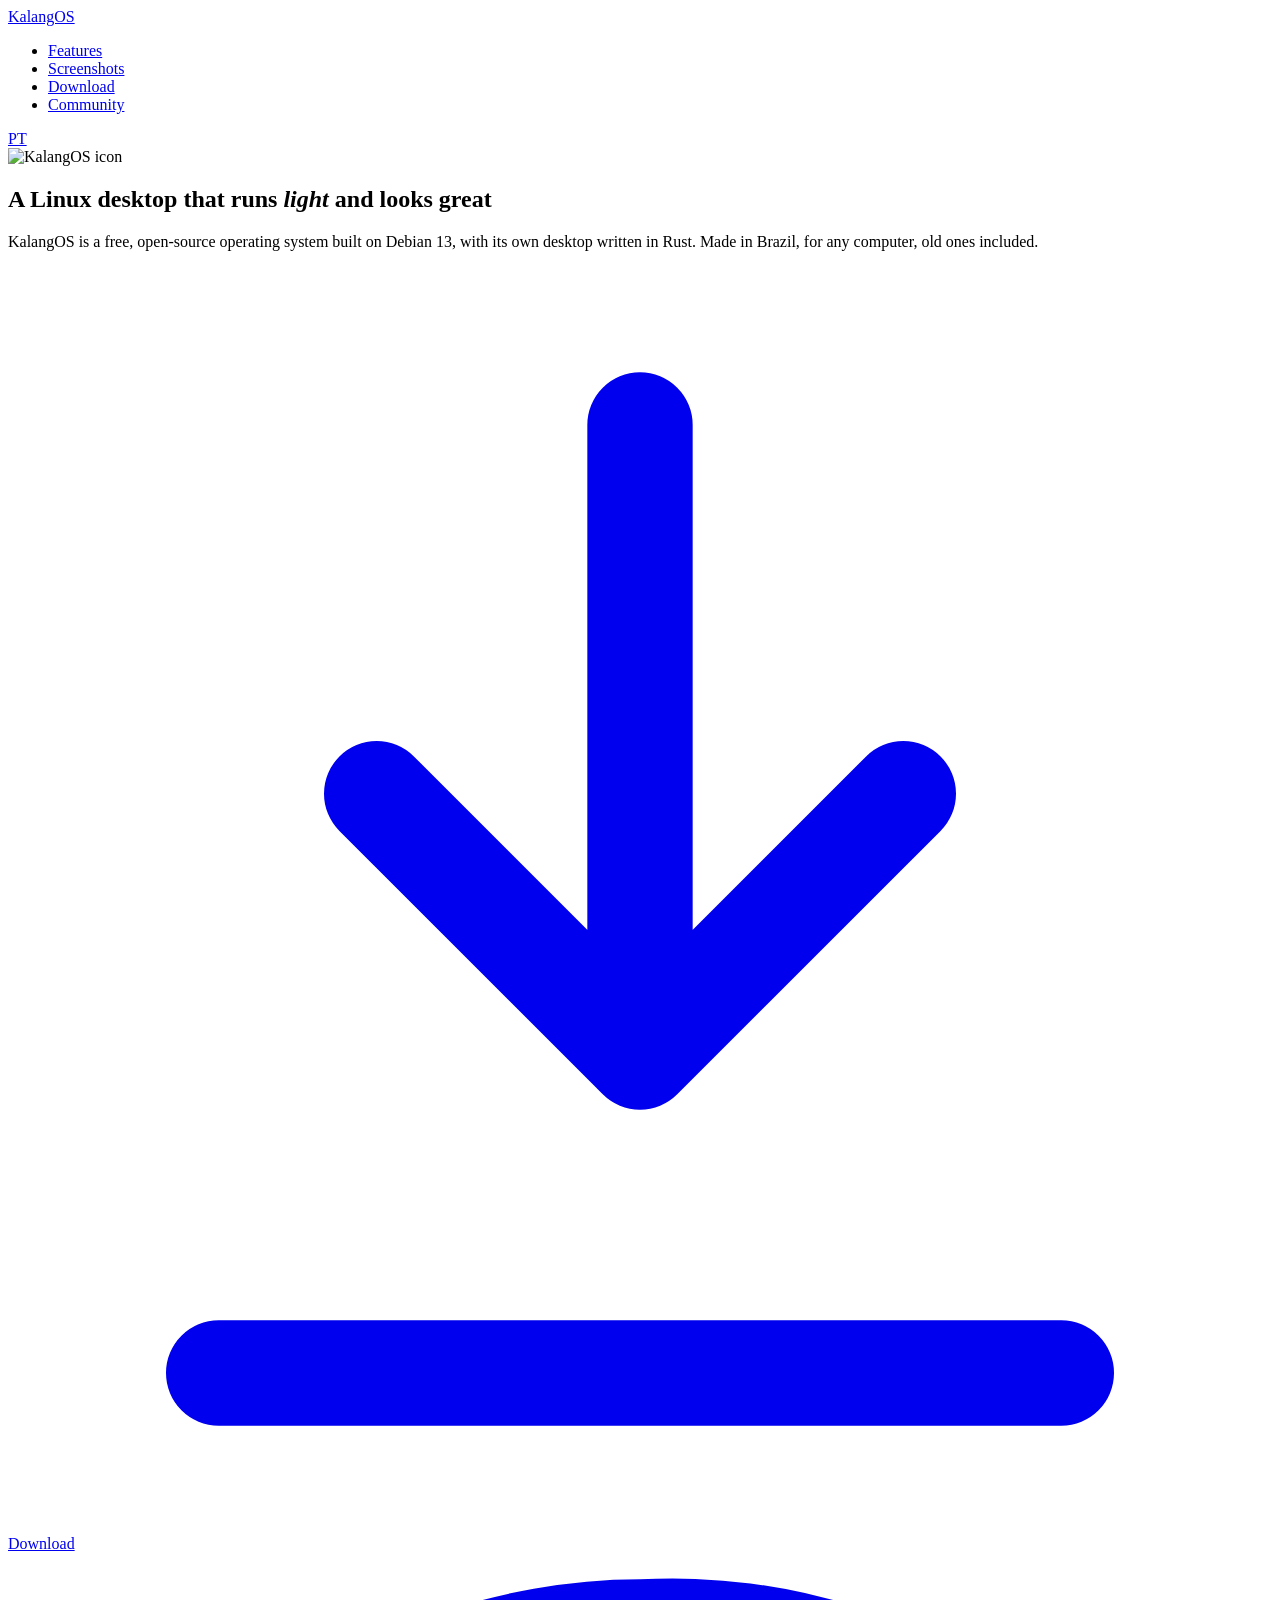
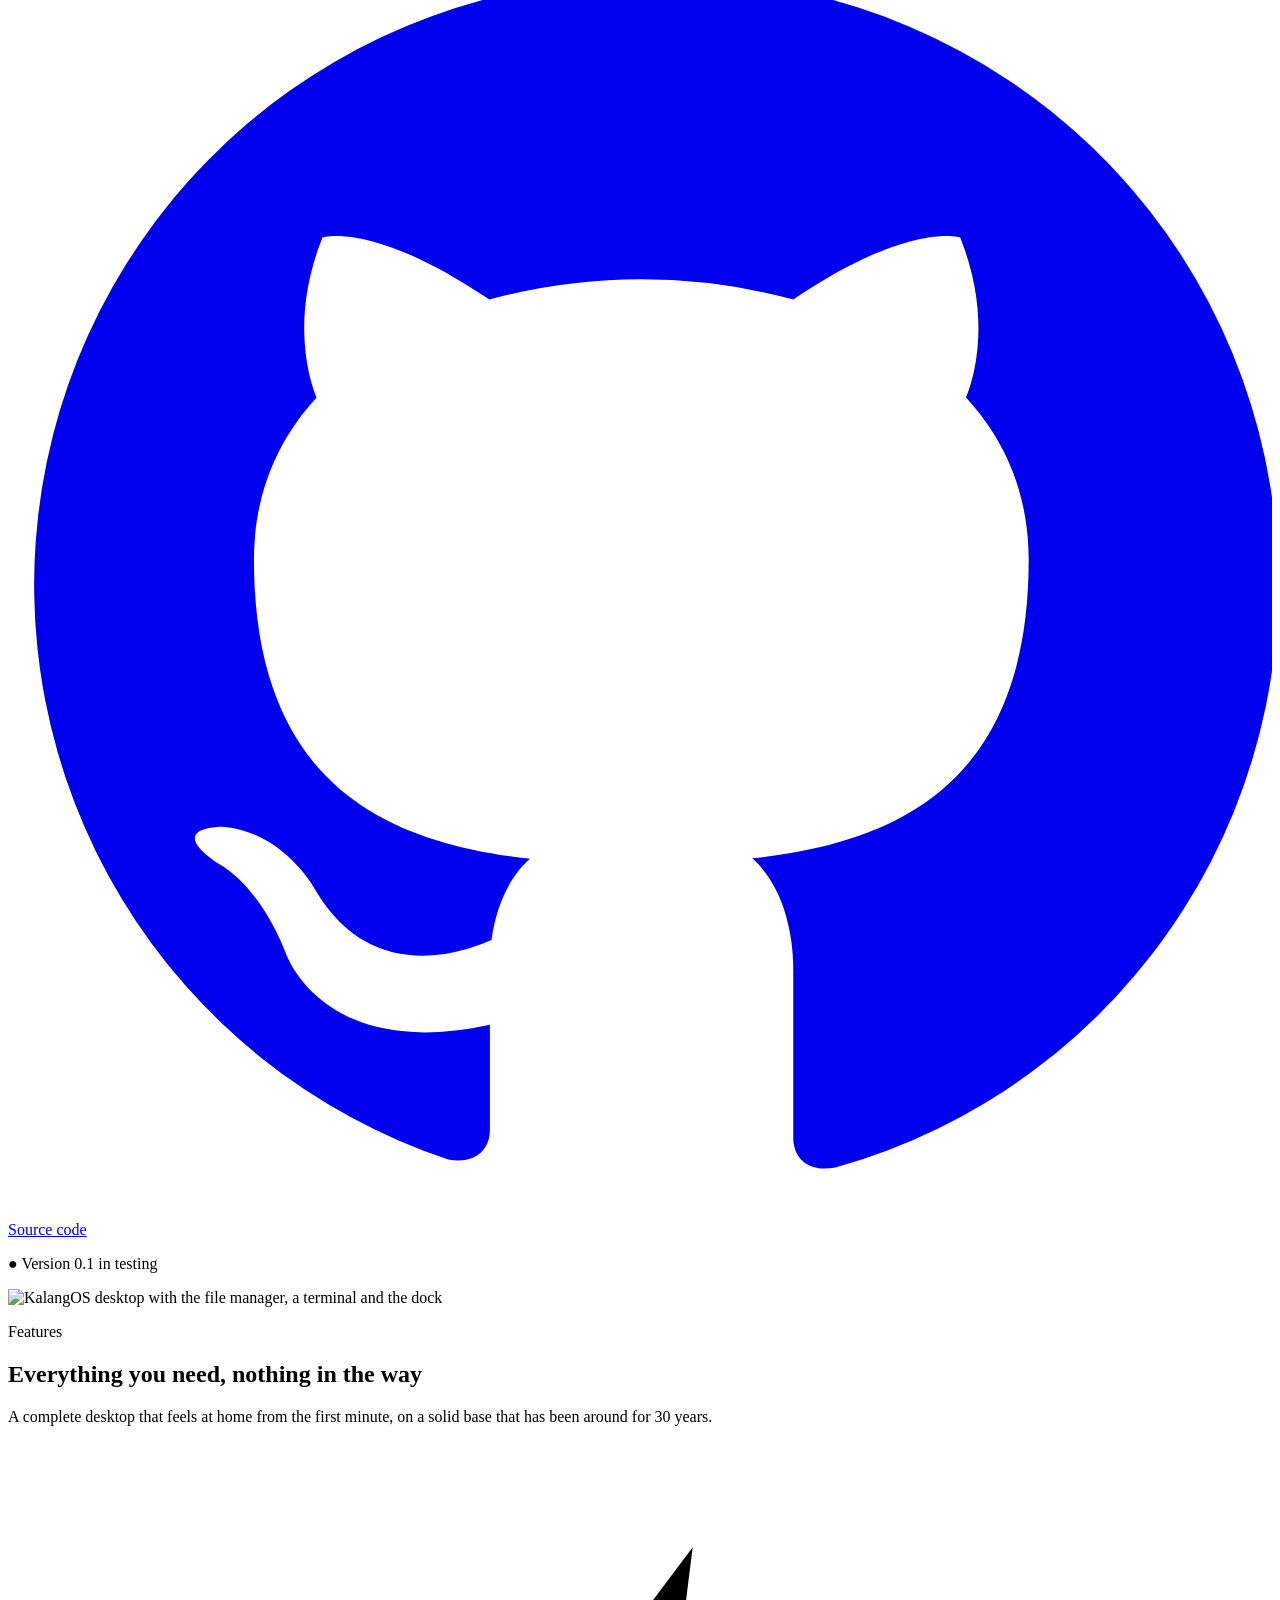
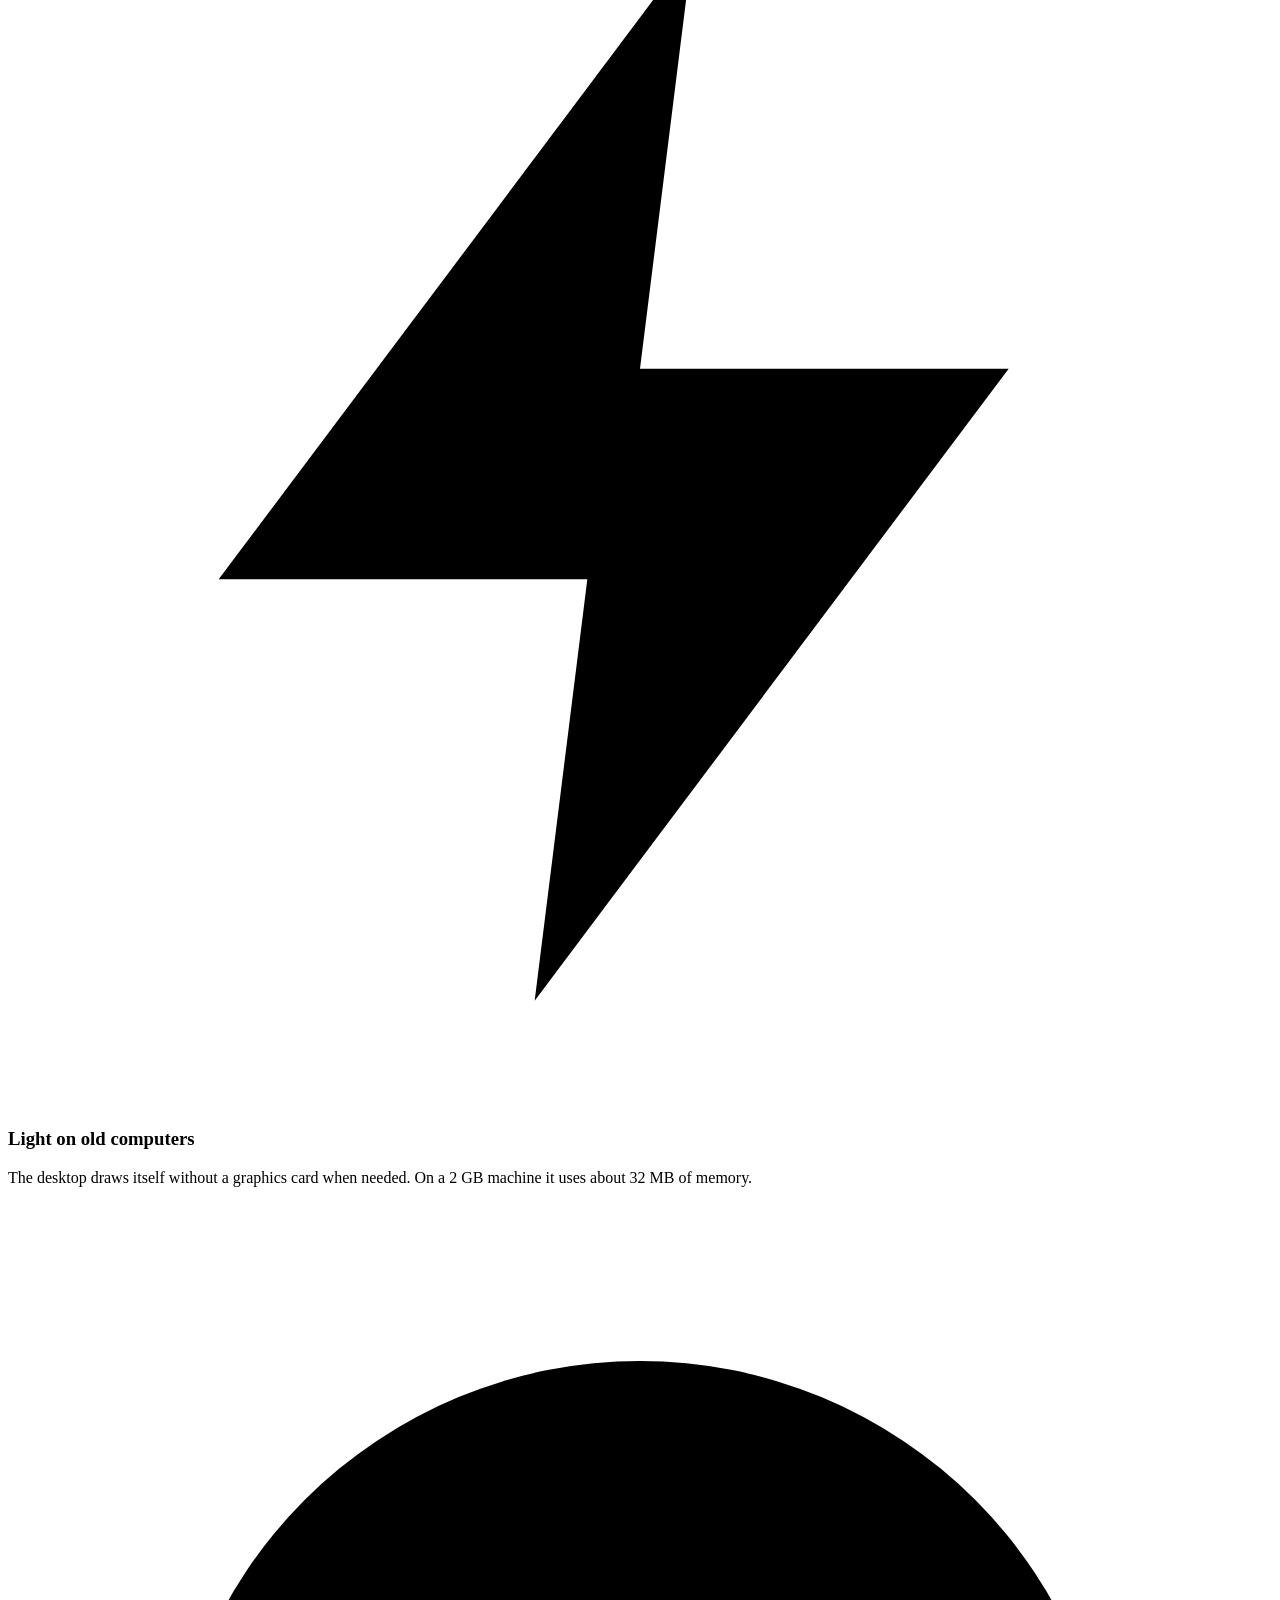
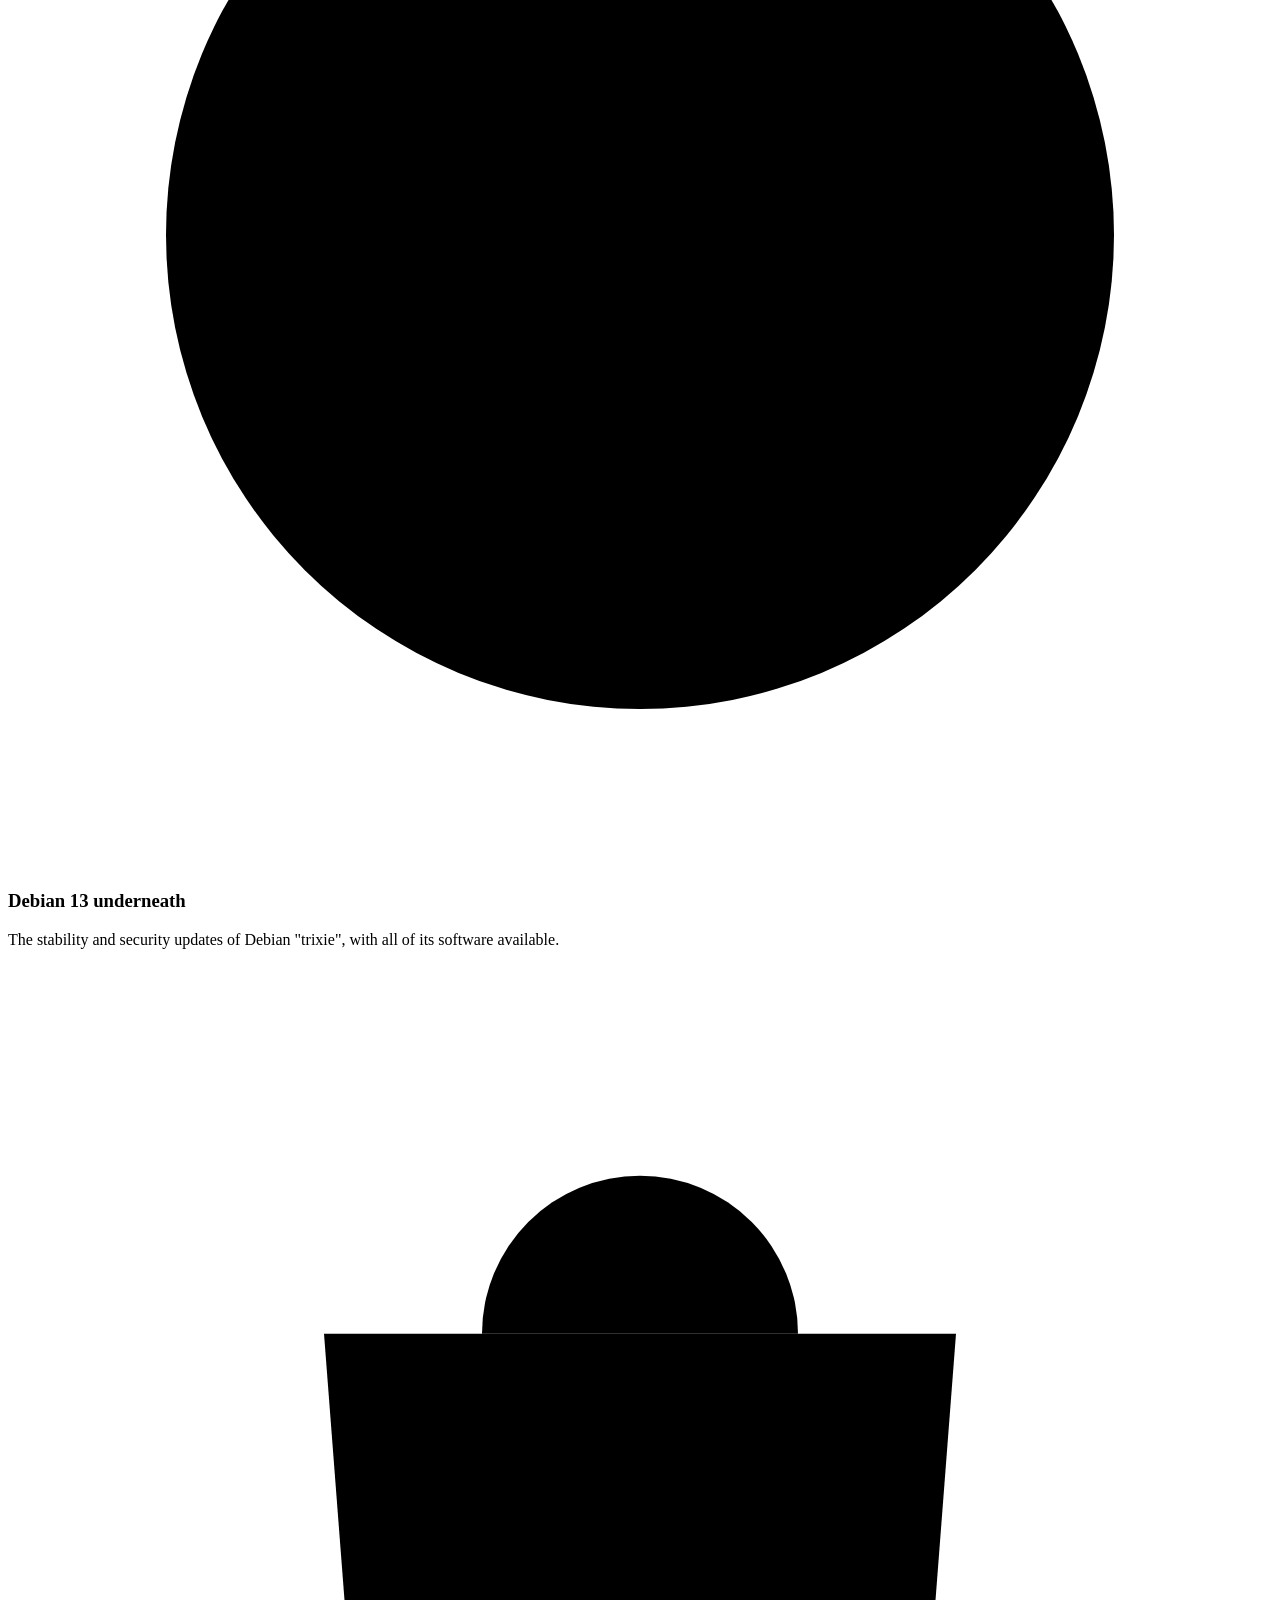
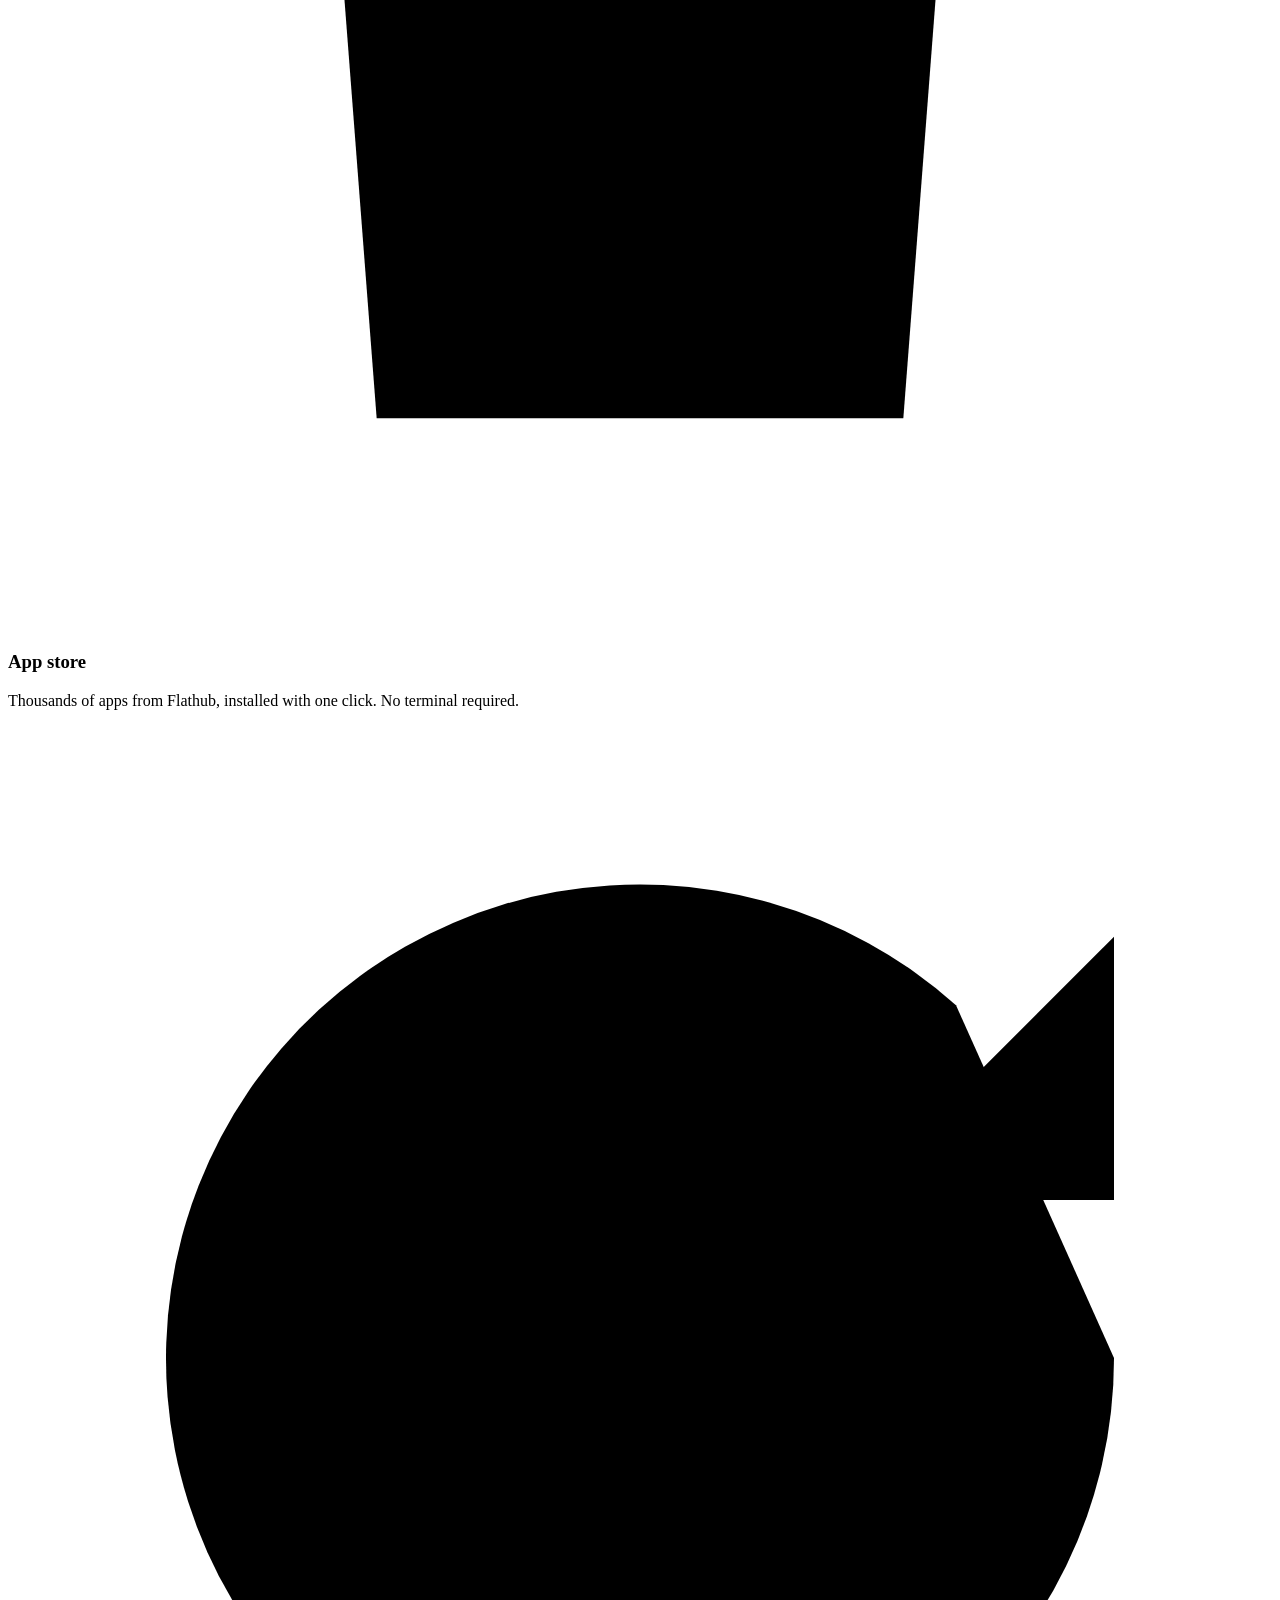
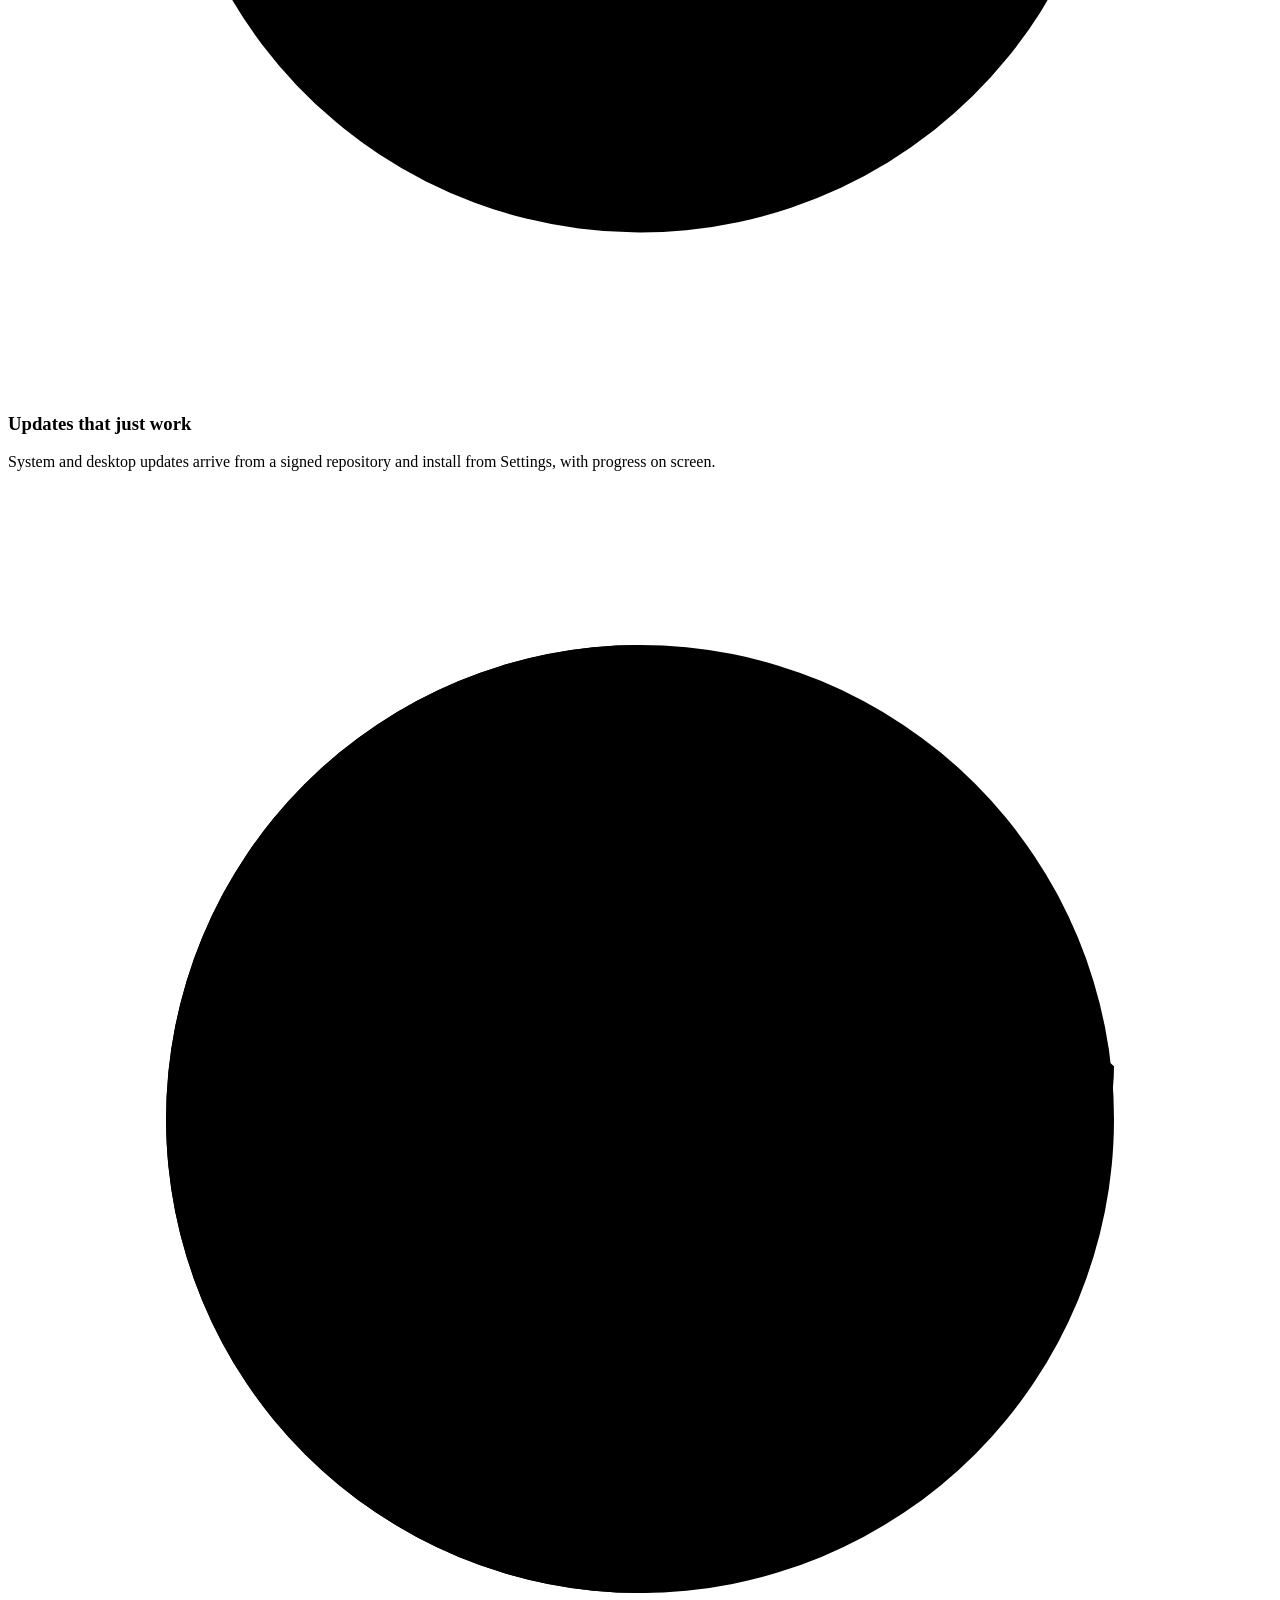
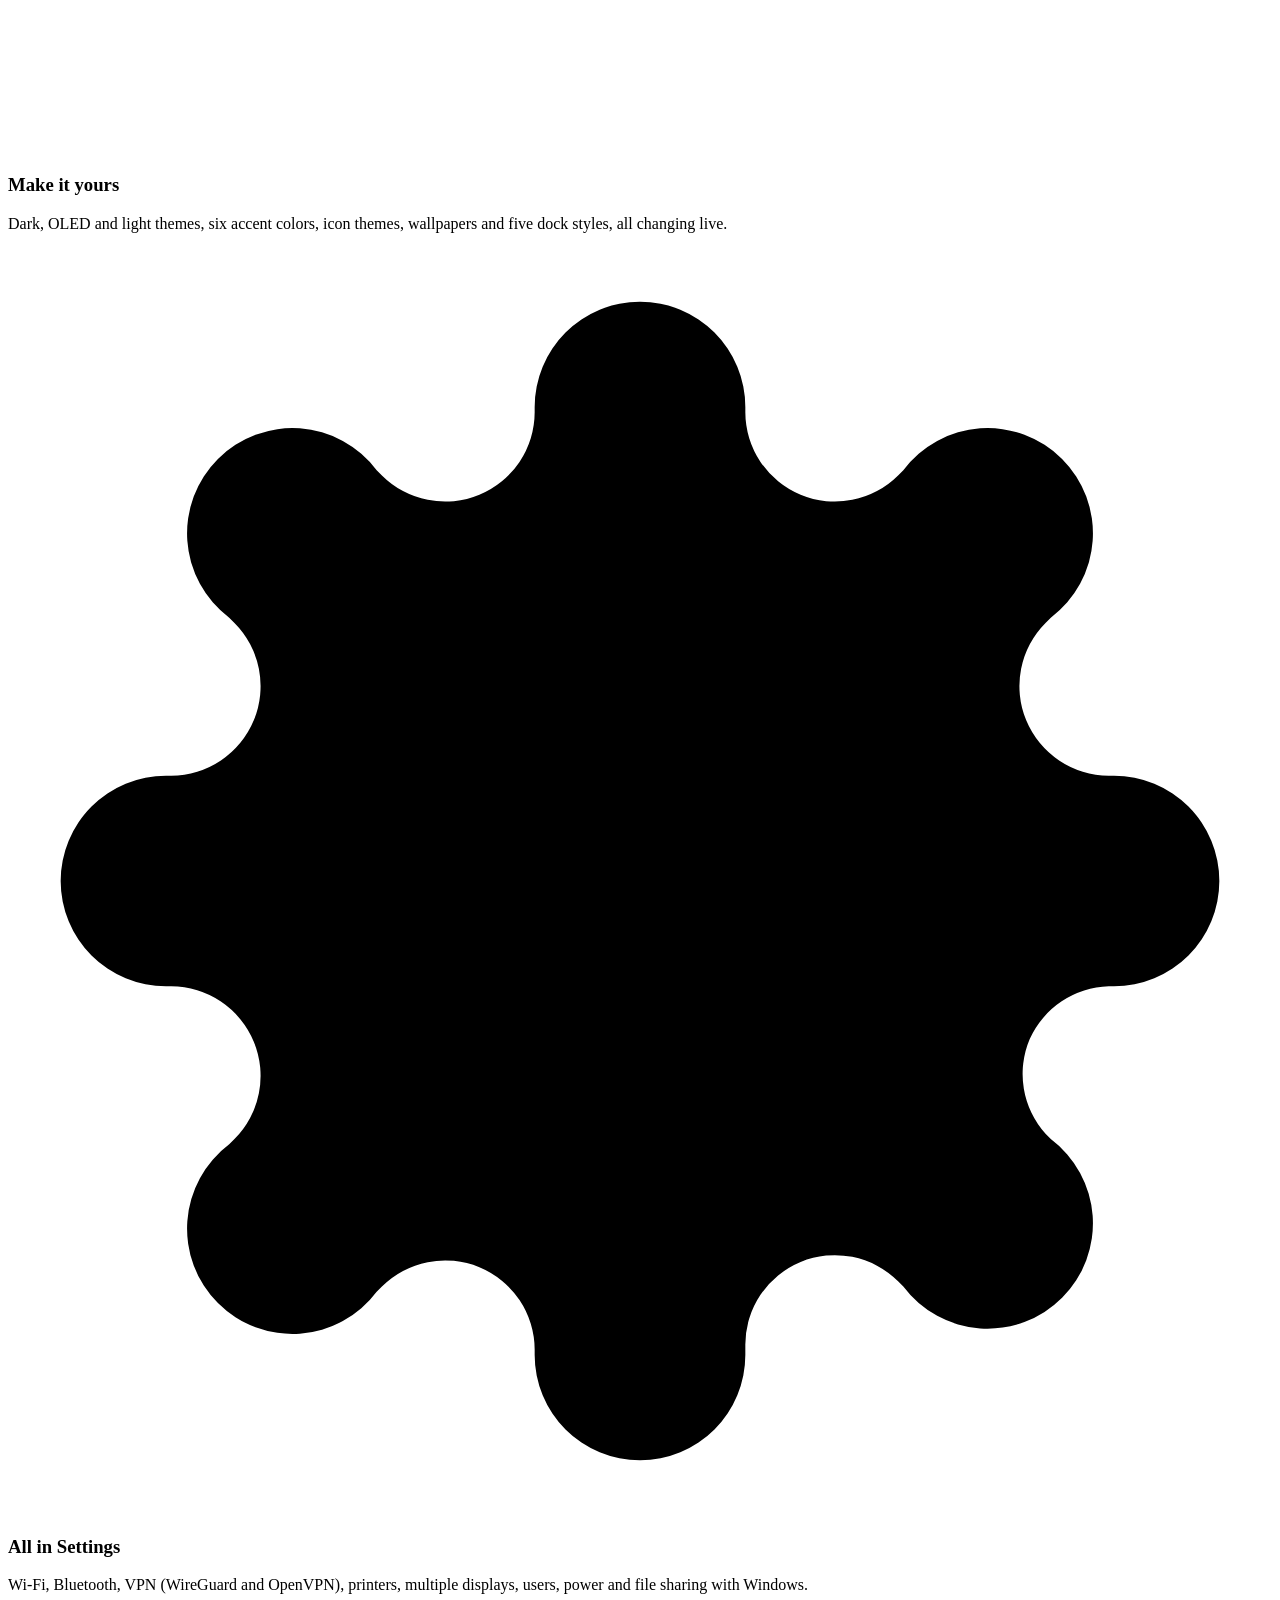
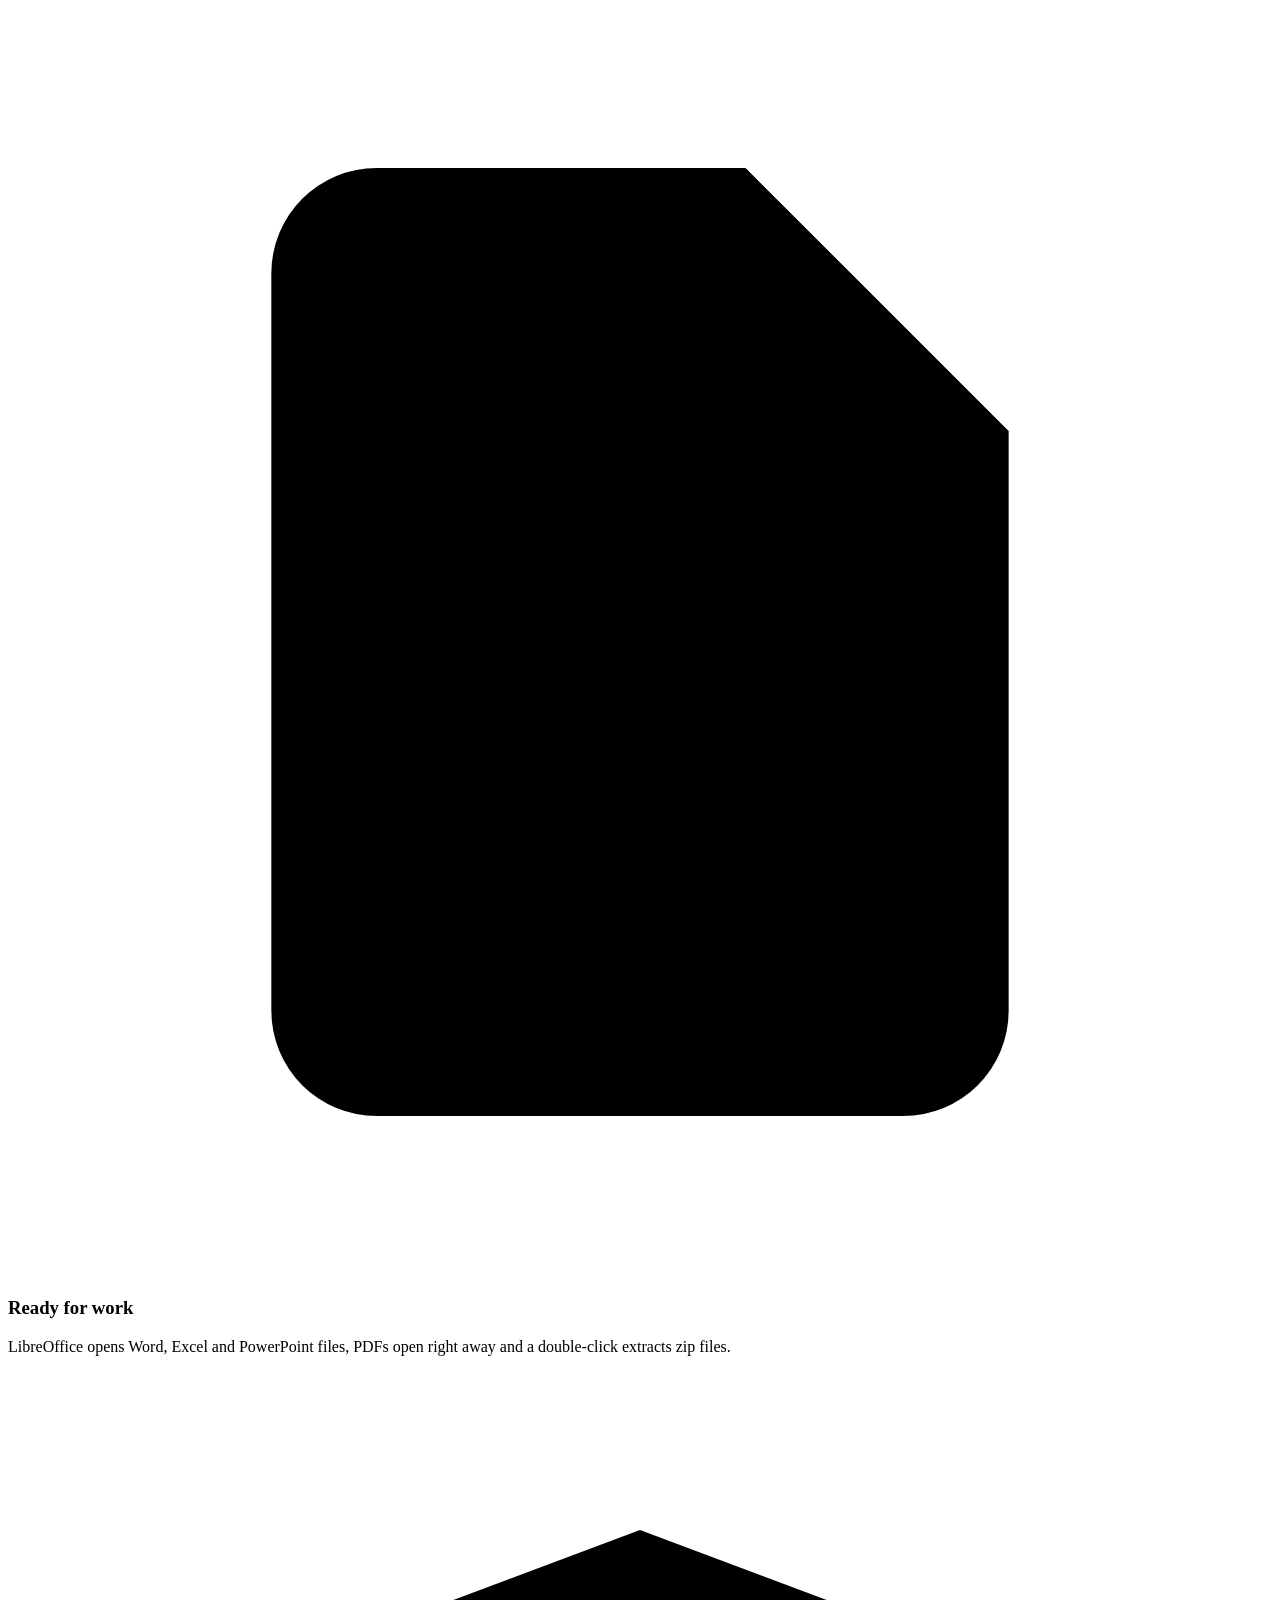
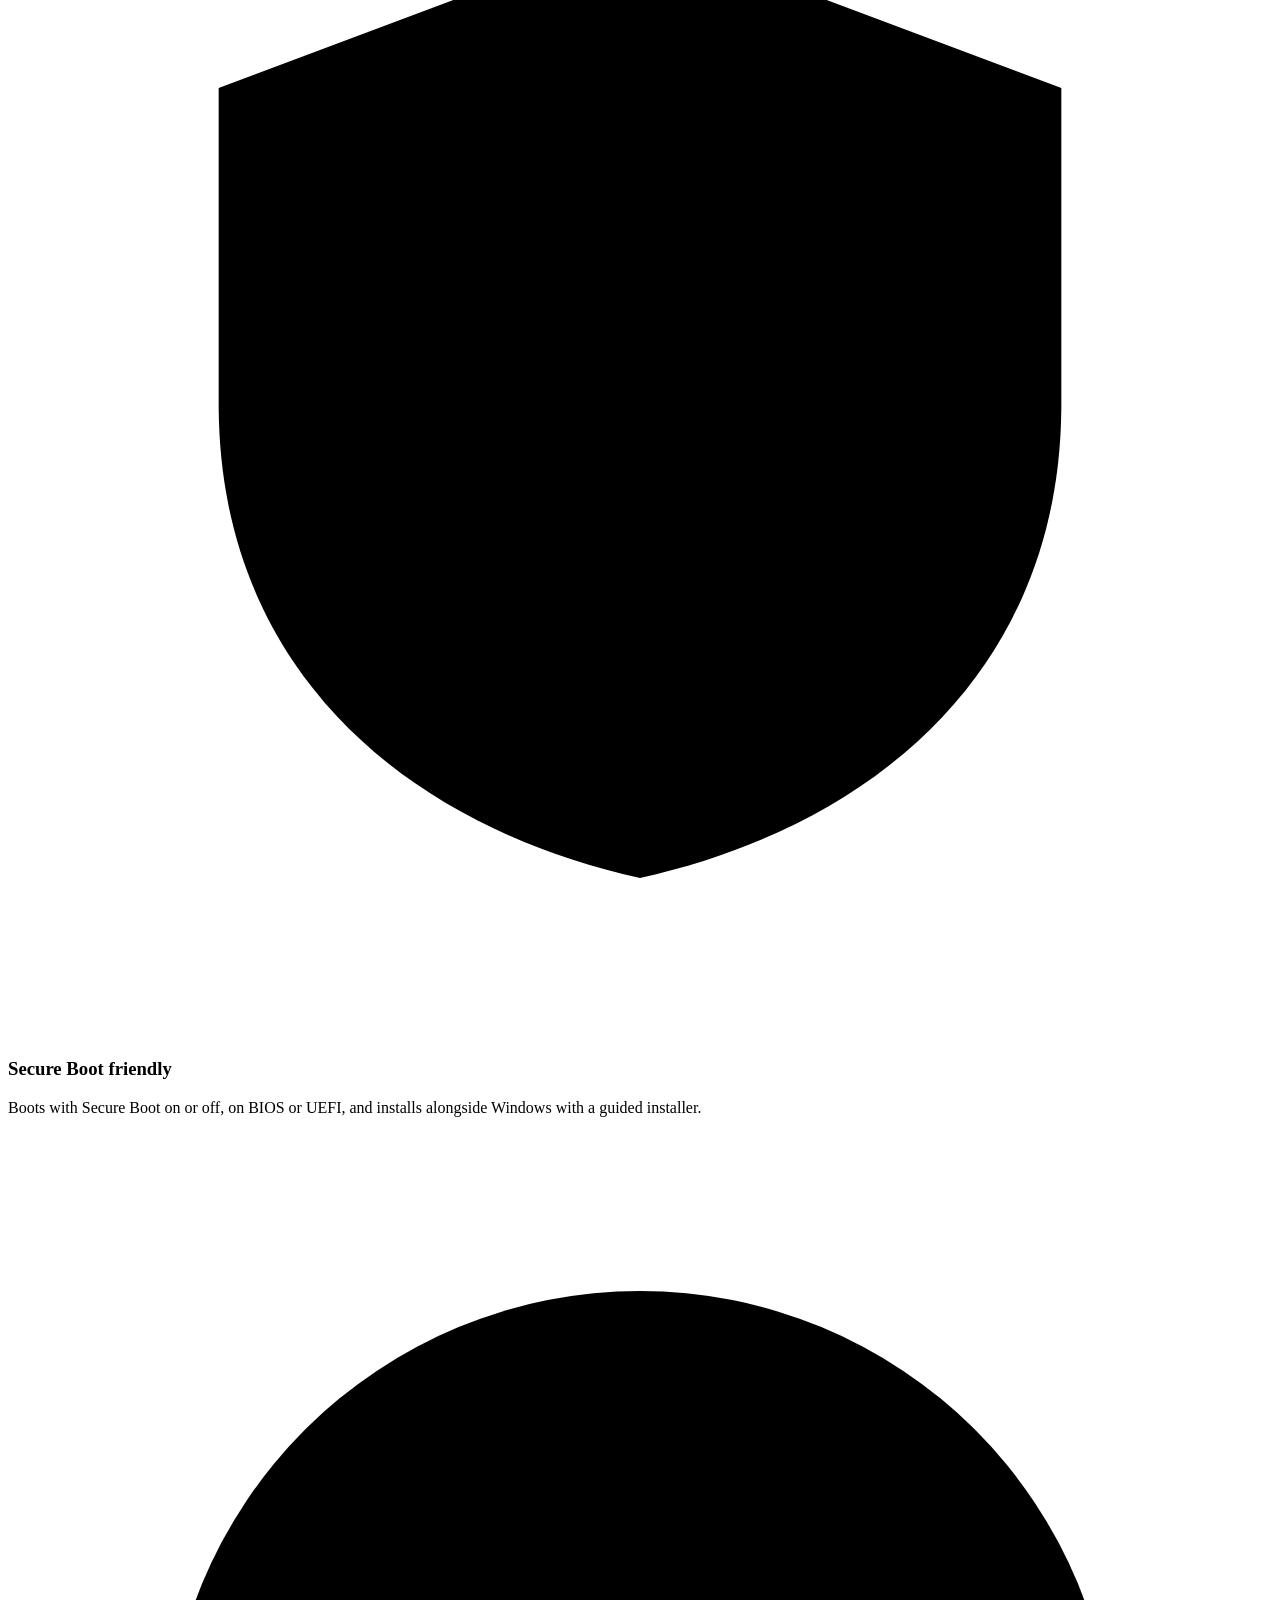
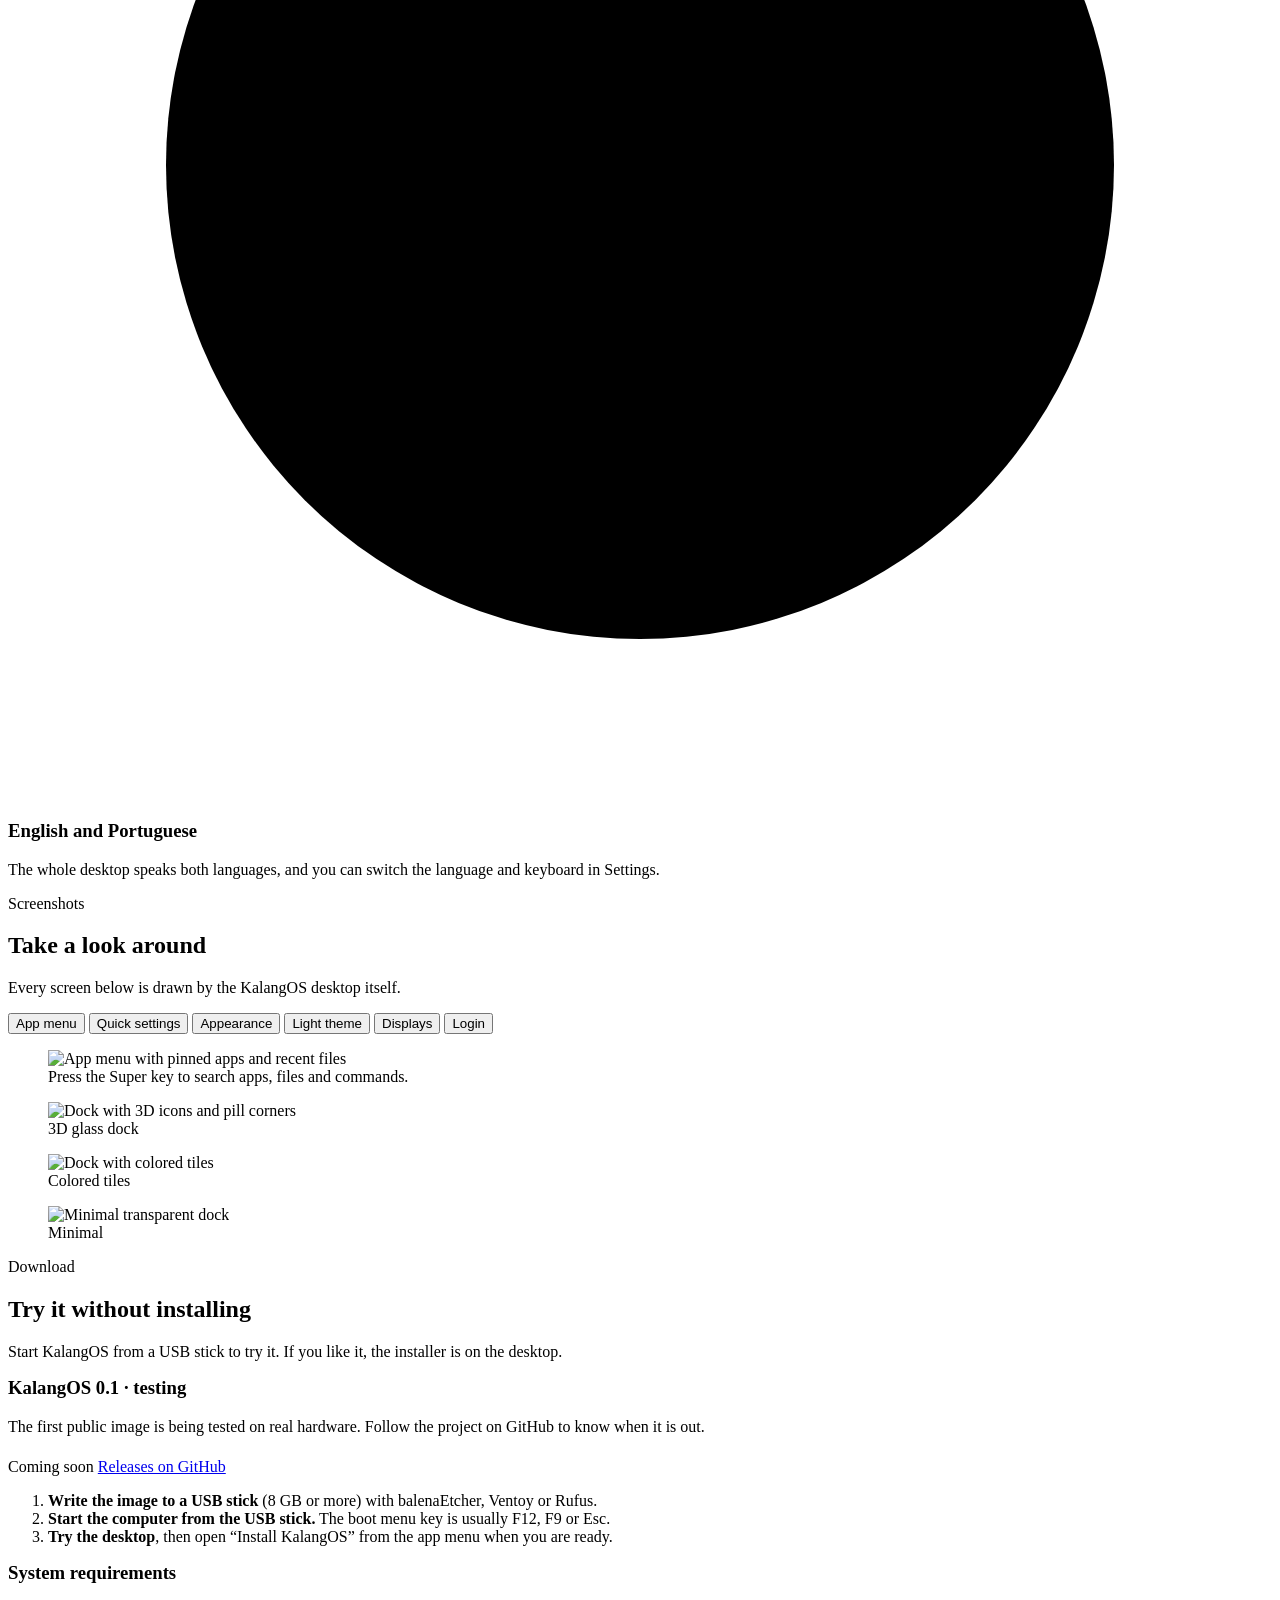
==== public/index.html @ 677460d6 "feat: primeira versão do site (inglês e português) Página única com recursos, capturas, download (em" ====
<!doctype html>
<html lang="en">
<head>
<meta charset="utf-8">
<meta name="viewport" content="width=device-width, initial-scale=1">
<title>KalangOS: a light, beautiful Linux desktop</title>
<meta name="description" content="KalangOS is a free, open-source operating system built on Debian 13, with its own fast desktop written in Rust. Made in Brazil, for any computer, old ones included.">
<link rel="canonical" href="https://kalangos.org/">
<link rel="alternate" hreflang="en" href="https://kalangos.org/">
<link rel="alternate" hreflang="pt-BR" href="https://kalangos.org/pt/">
<link rel="alternate" hreflang="x-default" href="https://kalangos.org/">
<link rel="icon" href="/favicon.ico" sizes="any">
<link rel="icon" type="image/png" href="/assets/img/icon-192.png">
<link rel="apple-touch-icon" href="/assets/img/icon-192.png">
<meta name="theme-color" content="#07090d">
<meta property="og:type" content="website">
<meta property="og:title" content="KalangOS">
<meta property="og:description" content="A light, beautiful Linux desktop built on Debian 13. Free and open source.">
<meta property="og:image" content="https://kalangos.org/assets/img/og.jpg">
<meta property="og:url" content="https://kalangos.org/">
<meta name="twitter:card" content="summary_large_image">
<link rel="preload" href="/assets/fonts/Inter-Regular.ttf" as="font" type="font/ttf" crossorigin>
<link rel="stylesheet" href="/assets/css/site.css">
</head>
<body>

<header class="nav">
  <div class="wrap">
    <a class="brand" href="/"><img src="/assets/img/icon-64.png" alt="">KalangOS</a>
    <ul>
      <li><a href="#features">Features</a></li>
      <li><a href="#screenshots">Screenshots</a></li>
      <li><a href="#download">Download</a></li>
      <li><a href="#community">Community</a></li>
    </ul>
    <a class="lang" href="/pt/" hreflang="pt-BR" lang="pt-BR" title="Ver em português">PT</a>
  </div>
</header>

<main>
<section class="hero">
  <div class="wrap">
    <img class="hero-icon" src="/assets/img/icon-192.png" alt="KalangOS icon" width="88" height="88">
    <h1>A Linux desktop that runs <em>light</em> and looks great</h1>
    <p class="lead">KalangOS is a free, open-source operating system built on Debian&nbsp;13, with its own desktop written in Rust. Made in Brazil, for any computer, old ones included.</p>
    <div class="cta">
      <a class="btn primary" href="#download">
        <svg viewBox="0 0 24 24" fill="none" stroke="currentColor" stroke-width="2" stroke-linecap="round" stroke-linejoin="round" aria-hidden="true"><path d="M12 3v12m0 0l-5-5m5 5l5-5M4 21h16"/></svg>
        Download
      </a>
      <a class="btn" href="https://github.com/tiagorodoliv/kalango_os">
        <svg viewBox="0 0 24 24" fill="currentColor" aria-hidden="true"><path d="M12 .5a11.5 11.5 0 0 0-3.64 22.41c.58.1.79-.25.79-.56v-2c-3.2.7-3.88-1.37-3.88-1.37-.52-1.33-1.28-1.69-1.28-1.69-1.04-.71.08-.7.08-.7 1.15.08 1.76 1.19 1.76 1.19 1.03 1.76 2.69 1.25 3.35.96.1-.74.4-1.25.73-1.54-2.55-.29-5.24-1.28-5.24-5.68 0-1.25.45-2.28 1.19-3.08-.12-.29-.52-1.46.11-3.04 0 0 .97-.31 3.17 1.18a11 11 0 0 1 5.77 0c2.2-1.49 3.17-1.18 3.17-1.18.63 1.58.23 2.75.11 3.04.74.8 1.19 1.83 1.19 3.08 0 4.41-2.69 5.39-5.25 5.67.41.36.78 1.06.78 2.14v3.17c0 .31.21.67.8.56A11.5 11.5 0 0 0 12 .5z"/></svg>
        Source code
      </a>
    </div>
    <p class="status"><b>●</b> Version 0.1 in testing</p>
    <div class="shot"><img src="/assets/img/desktop.webp" alt="KalangOS desktop with the file manager, a terminal and the dock" width="1600" height="1000"></div>
  </div>
</section>

<section id="features">
  <div class="wrap">
    <p class="label">Features</p>
    <h2>Everything you need, nothing in the way</h2>
    <p class="intro">A complete desktop that feels at home from the first minute, on a solid base that has been around for 30 years.</p>
    <div class="grid">
      <article class="card">
        <div class="ico"><svg viewBox="0 0 24 24"><path d="M13 2L4 14h7l-1 8 9-12h-7z"/></svg></div>
        <h3>Light on old computers</h3>
        <p>The desktop draws itself without a graphics card when needed. On a 2&nbsp;GB machine it uses about 32&nbsp;MB of memory.</p>
      </article>
      <article class="card" style="--c: var(--pink)">
        <div class="ico"><svg viewBox="0 0 24 24"><circle cx="12" cy="12" r="9"/><path d="M14.5 9.5a3 3 0 1 0 0 5"/></svg></div>
        <h3>Debian 13 underneath</h3>
        <p>The stability and security updates of Debian "trixie", with all of its software available.</p>
      </article>
      <article class="card" style="--c: var(--amber)">
        <div class="ico"><svg viewBox="0 0 24 24"><path d="M6 7h12l-1 13H7z"/><path d="M9 7a3 3 0 0 1 6 0"/></svg></div>
        <h3>App store</h3>
        <p>Thousands of apps from Flathub, installed with one click. No terminal required.</p>
      </article>
      <article class="card" style="--c: var(--green)">
        <div class="ico"><svg viewBox="0 0 24 24"><path d="M21 12a9 9 0 1 1-3-6.7"/><path d="M21 4v5h-5"/></svg></div>
        <h3>Updates that just work</h3>
        <p>System and desktop updates arrive from a signed repository and install from Settings, with progress on screen.</p>
      </article>
      <article class="card" style="--c: var(--purple)">
        <div class="ico"><svg viewBox="0 0 24 24"><circle cx="12" cy="12" r="9"/><path d="M12 3a9 9 0 0 0 0 18c1 0 1.5-.8 1.5-1.5 0-1.5-1-1.5-1-3 0-1 .8-1.5 2-1.5H17a4 4 0 0 0 4-4"/><circle cx="8" cy="11" r="1"/><circle cx="11" cy="7.5" r="1"/><circle cx="15.5" cy="8" r="1"/></svg></div>
        <h3>Make it yours</h3>
        <p>Dark, OLED and light themes, six accent colors, icon themes, wallpapers and five dock styles, all changing live.</p>
      </article>
      <article class="card" style="--c: var(--blue)">
        <div class="ico"><svg viewBox="0 0 24 24"><circle cx="12" cy="12" r="3"/><path d="M19.4 15a1.7 1.7 0 0 0 .3 1.8l.1.1a2 2 0 1 1-2.8 2.8l-.1-.1a1.7 1.7 0 0 0-2.9 1.2V21a2 2 0 1 1-4 0v-.1a1.7 1.7 0 0 0-2.9-1.2l-.1.1a2 2 0 1 1-2.8-2.8l.1-.1A1.7 1.7 0 0 0 3.1 14H3a2 2 0 1 1 0-4h.1a1.7 1.7 0 0 0 1.2-2.9l-.1-.1a2 2 0 1 1 2.8-2.8l.1.1A1.7 1.7 0 0 0 10 3.1V3a2 2 0 1 1 4 0v.1a1.7 1.7 0 0 0 2.9 1.2l.1-.1a2 2 0 1 1 2.8 2.8l-.1.1A1.7 1.7 0 0 0 20.9 10H21a2 2 0 1 1 0 4h-.1a1.7 1.7 0 0 0-1.5 1z"/></svg></div>
        <h3>All in Settings</h3>
        <p>Wi-Fi, Bluetooth, VPN (WireGuard and OpenVPN), printers, multiple displays, users, power and file sharing with Windows.</p>
      </article>
      <article class="card">
        <div class="ico"><svg viewBox="0 0 24 24"><path d="M14 3H7a2 2 0 0 0-2 2v14a2 2 0 0 0 2 2h10a2 2 0 0 0 2-2V8z"/><path d="M14 3v5h5M9 13h6M9 17h6"/></svg></div>
        <h3>Ready for work</h3>
        <p>LibreOffice opens Word, Excel and PowerPoint files, PDFs open right away and a double-click extracts zip files.</p>
      </article>
      <article class="card" style="--c: var(--green)">
        <div class="ico"><svg viewBox="0 0 24 24"><path d="M12 3l8 3v6c0 5-3.5 8-8 9-4.5-1-8-4-8-9V6z"/><path d="M9 12l2 2 4-4"/></svg></div>
        <h3>Secure Boot friendly</h3>
        <p>Boots with Secure Boot on or off, on BIOS or UEFI, and installs alongside Windows with a guided installer.</p>
      </article>
      <article class="card" style="--c: var(--amber)">
        <div class="ico"><svg viewBox="0 0 24 24"><circle cx="12" cy="12" r="9"/><path d="M3 12h18M12 3c2.5 2.5 3.5 5.5 3.5 9s-1 6.5-3.5 9c-2.5-2.5-3.5-5.5-3.5-9s1-6.5 3.5-9z"/></svg></div>
        <h3>English and Portuguese</h3>
        <p>The whole desktop speaks both languages, and you can switch the language and keyboard in Settings.</p>
      </article>
    </div>
  </div>
</section>

<section id="screenshots">
  <div class="wrap">
    <p class="label">Screenshots</p>
    <h2>Take a look around</h2>
    <p class="intro">Every screen below is drawn by the KalangOS desktop itself.</p>
    <div class="tabs" role="tablist" aria-label="Screenshots">
      <button role="tab" aria-selected="true" aria-controls="g-launcher">App menu</button>
      <button role="tab" aria-selected="false" aria-controls="g-quick">Quick settings</button>
      <button role="tab" aria-selected="false" aria-controls="g-appearance">Appearance</button>
      <button role="tab" aria-selected="false" aria-controls="g-light">Light theme</button>
      <button role="tab" aria-selected="false" aria-controls="g-displays">Displays</button>
      <button role="tab" aria-selected="false" aria-controls="g-login">Login</button>
    </div>
    <div class="gallery">
      <figure id="g-launcher" role="tabpanel"><div class="shot"><img src="/assets/img/launcher.webp" alt="App menu with pinned apps and recent files" width="1600" height="1000" loading="lazy"></div><figcaption>Press the Super key to search apps, files and commands.</figcaption></figure>
      <figure id="g-quick" role="tabpanel" hidden><div class="shot"><img src="/assets/img/quick-settings.webp" alt="Quick settings panel" width="1600" height="1000" loading="lazy"></div><figcaption>Volume, brightness, Wi-Fi, Bluetooth and power, one click from the top bar.</figcaption></figure>
      <figure id="g-appearance" role="tabpanel" hidden><div class="shot"><img src="/assets/img/appearance.webp" alt="Appearance settings" width="1600" height="1000" loading="lazy"></div><figcaption>Themes, accent colors and wallpapers change the whole system instantly.</figcaption></figure>
      <figure id="g-light" role="tabpanel" hidden><div class="shot"><img src="/assets/img/light.webp" alt="Desktop with the light theme and purple accent" width="1600" height="1000" loading="lazy"></div><figcaption>Prefer it bright? The light theme is one click away.</figcaption></figure>
      <figure id="g-displays" role="tabpanel" hidden><div class="shot"><img src="/assets/img/displays.webp" alt="Display settings with two monitors" width="1600" height="1000" loading="lazy"></div><figcaption>Arrange multiple monitors by dragging them. Changes revert by themselves if the screen goes black.</figcaption></figure>
      <figure id="g-login" role="tabpanel" hidden><div class="shot"><img src="/assets/img/login.webp" alt="Login screen" width="1600" height="1000" loading="lazy"></div><figcaption>A login screen that matches the rest of the system.</figcaption></figure>
    </div>
    <div class="docks">
      <figure><img src="/assets/img/dock-3d.webp" alt="Dock with 3D icons and pill corners" loading="lazy"><figcaption>3D glass dock</figcaption></figure>
      <figure><img src="/assets/img/dock-tiles.webp" alt="Dock with colored tiles" loading="lazy"><figcaption>Colored tiles</figcaption></figure>
      <figure><img src="/assets/img/dock-minimal.webp" alt="Minimal transparent dock" loading="lazy"><figcaption>Minimal</figcaption></figure>
    </div>
  </div>
</section>

<section id="download">
  <div class="wrap">
    <p class="label">Download</p>
    <h2>Try it without installing</h2>
    <p class="intro">Start KalangOS from a USB stick to try it. If you like it, the installer is on the desktop.</p>
    <div class="download">
      <div class="card">
        <h3 style="margin-top:0">KalangOS 0.1 <span style="color:var(--amber);font:400 13px var(--mono)">· testing</span></h3>
        <p style="color:var(--muted);margin:0 0 22px">The first public image is being tested on real hardware. Follow the project on GitHub to know when it is out.</p>
        <div class="cta" style="justify-content:flex-start">
          <a class="btn primary" aria-disabled="true">Coming soon</a>
          <a class="btn" href="https://github.com/tiagorodoliv/kalango_os/releases">Releases on GitHub</a>
        </div>
        <ol class="steps">
          <li><b>Write the image to a USB stick</b> (8&nbsp;GB or more) with balenaEtcher, Ventoy or Rufus.</li>
          <li><b>Start the computer from the USB stick.</b> The boot menu key is usually F12, F9 or Esc.</li>
          <li><b>Try the desktop</b>, then open “Install KalangOS” from the app menu when you are ready.</li>
        </ol>
      </div>
      <div class="card">
        <h3 style="margin-top:0">System requirements</h3>
        <ul class="req">
          <li>Processor <span>64-bit (x86-64)</span></li>
          <li>Memory <span>2 GB (4 GB recommended)</span></li>
          <li>Disk <span>20 GB</span></li>
          <li>Firmware <span>BIOS or UEFI, Secure Boot on or off</span></li>
          <li>Graphics <span>Any; no 3D card required</span></li>
        </ul>
      </div>
    </div>
  </div>
</section>

<section id="community" class="community">
  <div class="wrap">
    <p class="label">Community</p>
    <h2>Built in the open</h2>
    <p class="intro">KalangOS is free software under the GPL. Every bug report, idea and line of code helps.</p>
    <div class="grid">
      <article class="card" style="--c: var(--pink)">
        <div class="ico"><svg viewBox="0 0 24 24"><path d="M8 6V4m8 2V4M7 9h10v5a5 5 0 0 1-10 0z"/><path d="M3 13h4m10 0h4M4 7l3 2m13-2l-3 2M4 19l3-2m13 2l-3-2"/></svg></div>
        <h3>Report a bug</h3>
        <p>Something broke? Tell us what happened and on which computer.</p>
        <a class="more" href="https://github.com/tiagorodoliv/kalango_os/issues/new/choose">Open an issue →</a>
      </article>
      <article class="card">
        <div class="ico"><svg viewBox="0 0 24 24"><path d="M21 12a8 8 0 0 1-11.6 7.1L4 20l1-4.6A8 8 0 1 1 21 12z"/></svg></div>
        <h3>Ideas and questions</h3>
        <p>Suggest features, ask for help and share how you use KalangOS.</p>
        <a class="more" href="https://github.com/tiagorodoliv/kalango_os/discussions">Join the discussions →</a>
      </article>
      <article class="card" style="--c: var(--purple)">
        <div class="ico"><svg viewBox="0 0 24 24"><path d="M16 18l6-6-6-6M8 6l-6 6 6 6"/></svg></div>
        <h3>Contribute</h3>
        <p>Code in Rust and Slint, translations and testing on different machines are all welcome.</p>
        <a class="more" href="https://github.com/tiagorodoliv/kalango_os/blob/main/CONTRIBUTING.md">Read the guide →</a>
      </article>
    </div>
  </div>
</section>
</main>

<footer>
  <div class="wrap">
    <div>
      <p>© 2026 The KalangOS project. Software released under the GNU GPL 3.0 or later.</p>
      <p>KalangOS and its logo are trademarks of the project. Debian is a registered trademark of Software in the Public Interest, Inc. KalangOS is not affiliated with the Debian project.</p>
    </div>
    <nav aria-label="Footer">
      <a href="https://github.com/tiagorodoliv/kalango_os">GitHub</a>
      <a href="https://github.com/tiagorodoliv/kalango_os/blob/main/TRADEMARKS.md">Trademark</a>
      <a href="/pt/" hreflang="pt-BR">Português</a>
    </nav>
  </div>
</footer>

<script src="/assets/js/site.js" defer></script>
</body>
</html>
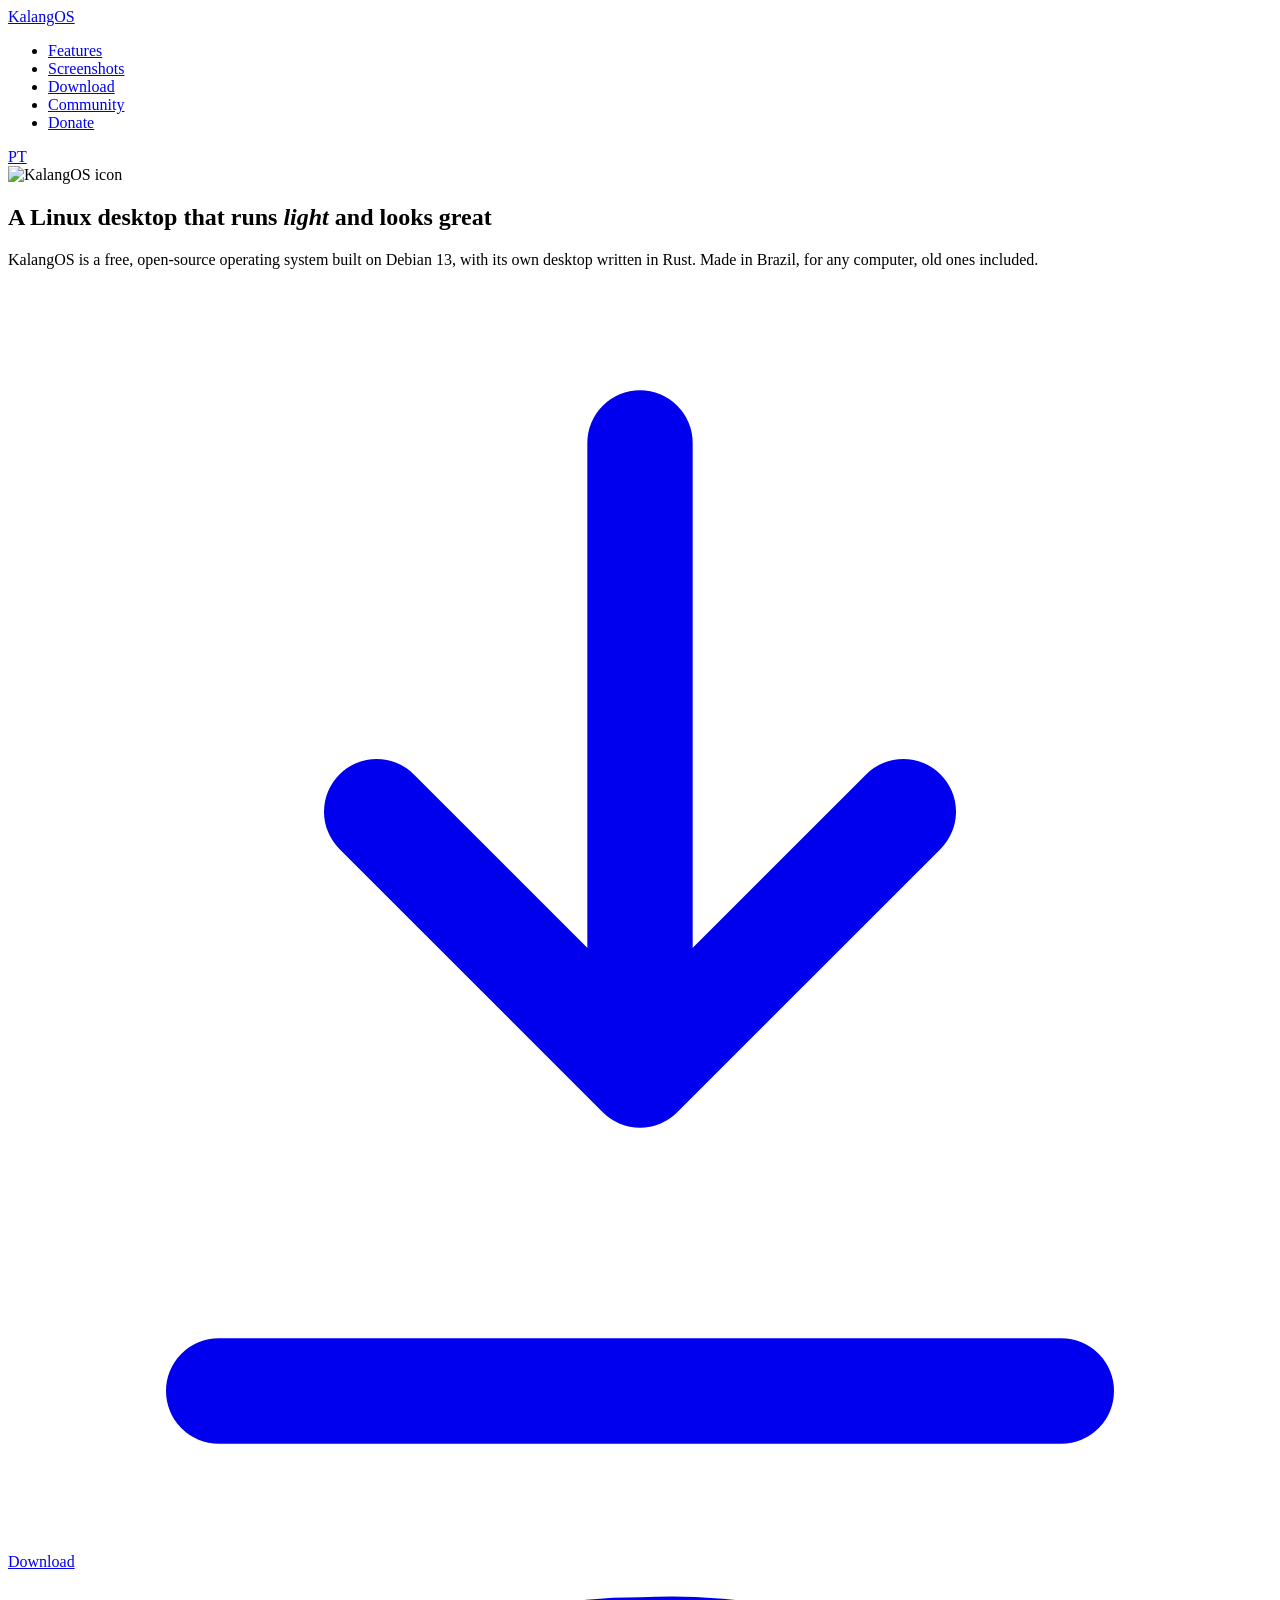
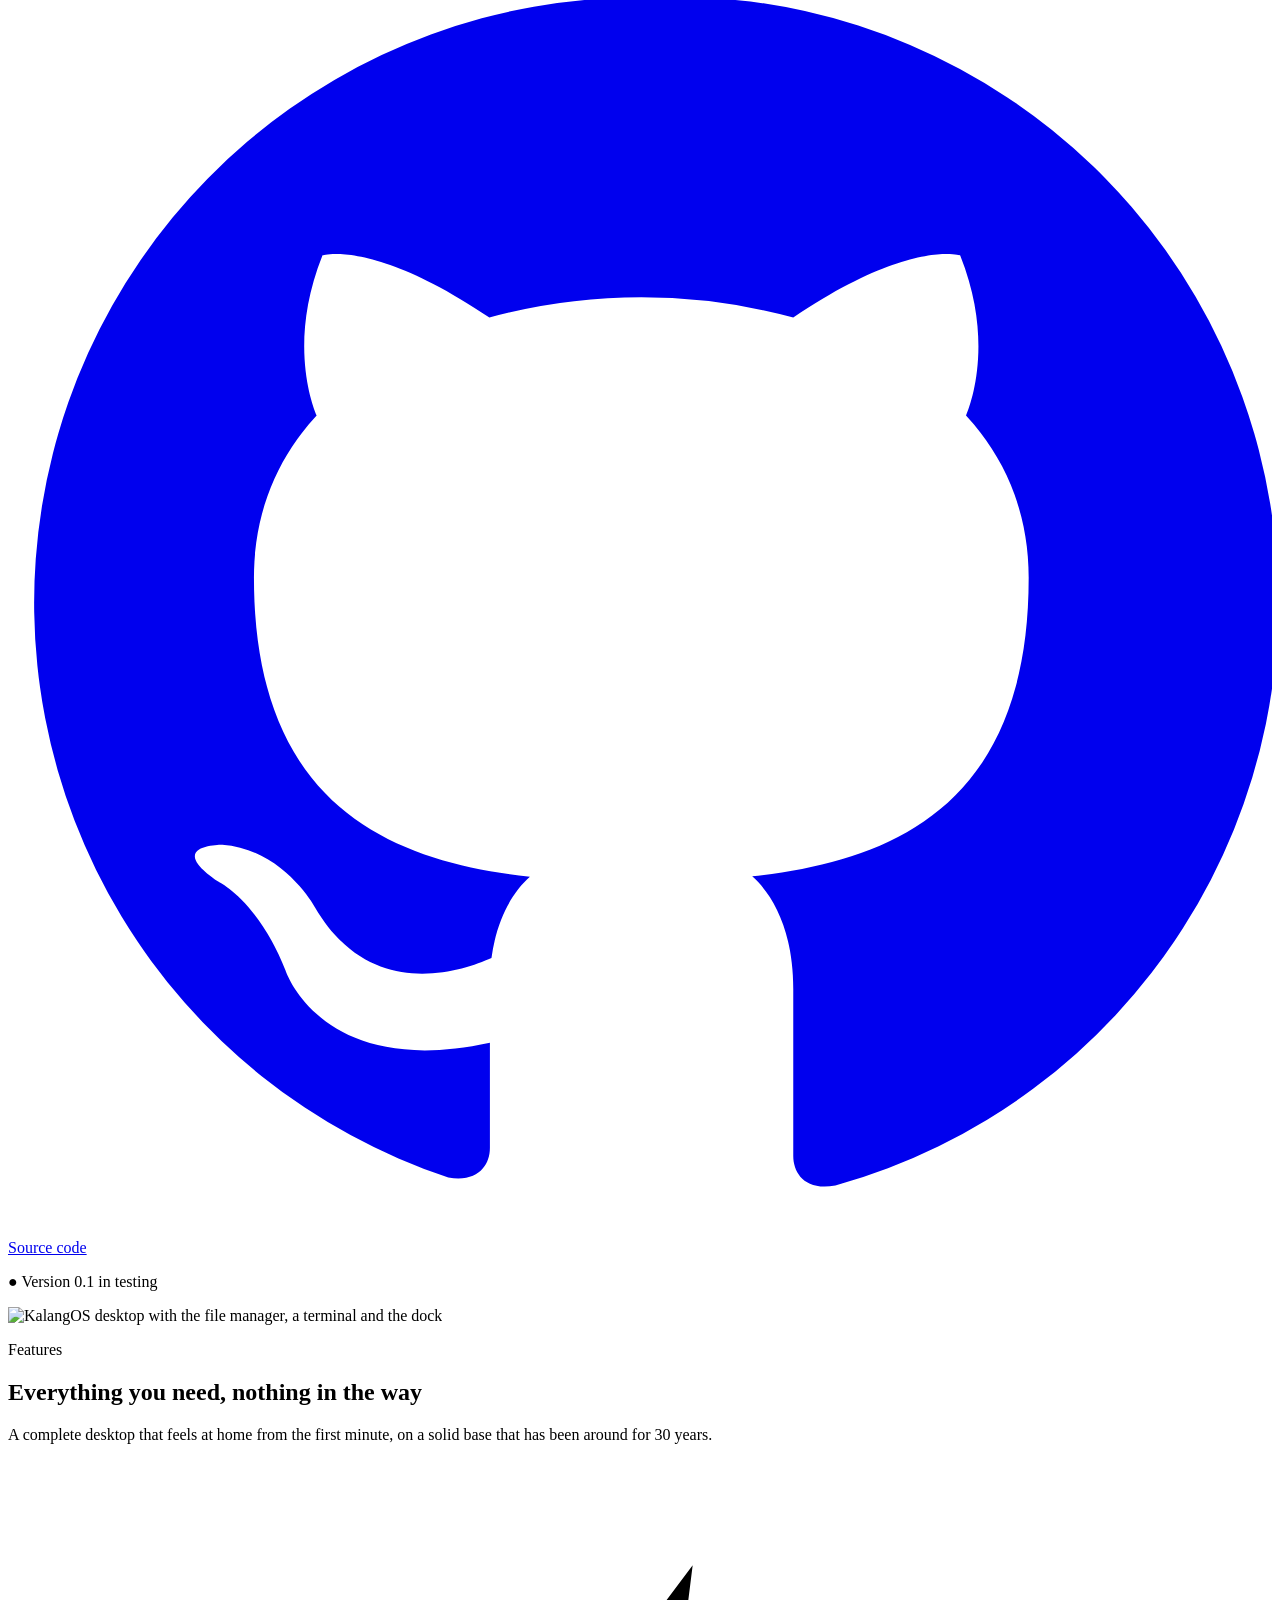
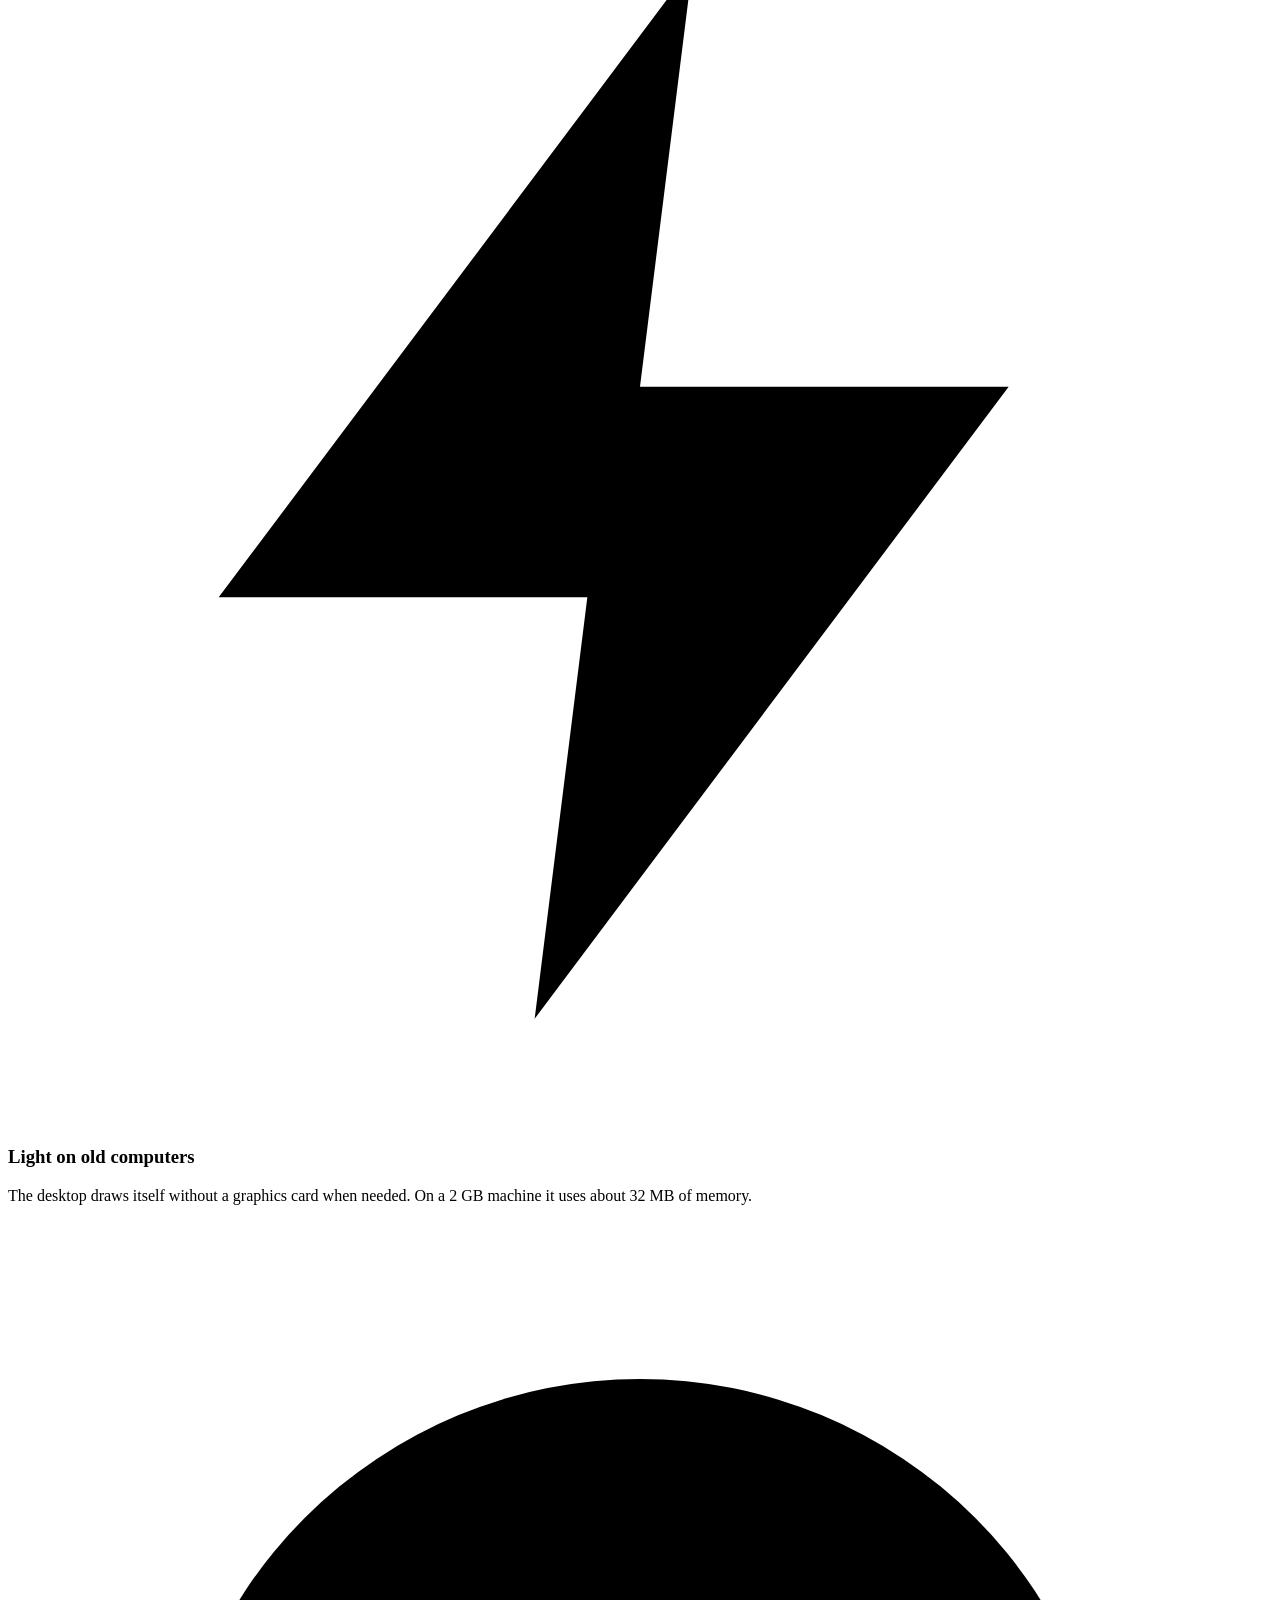
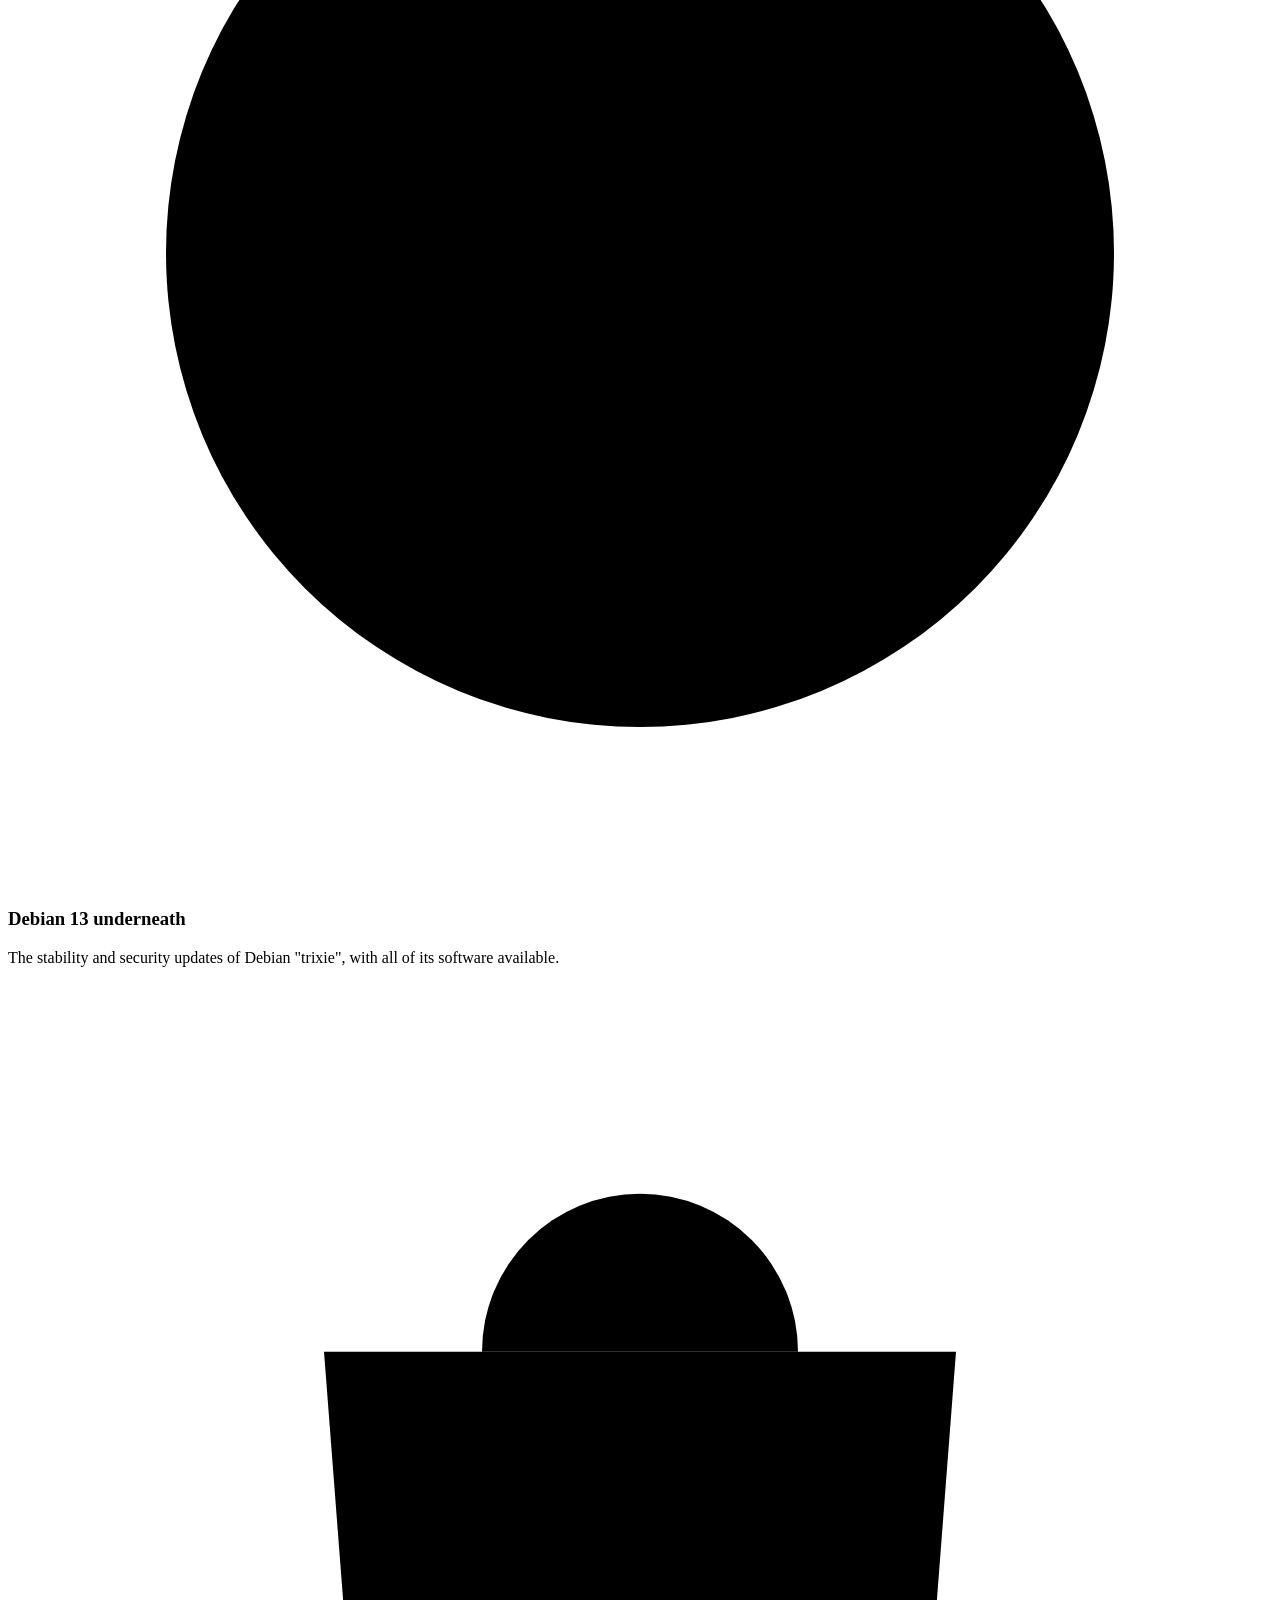
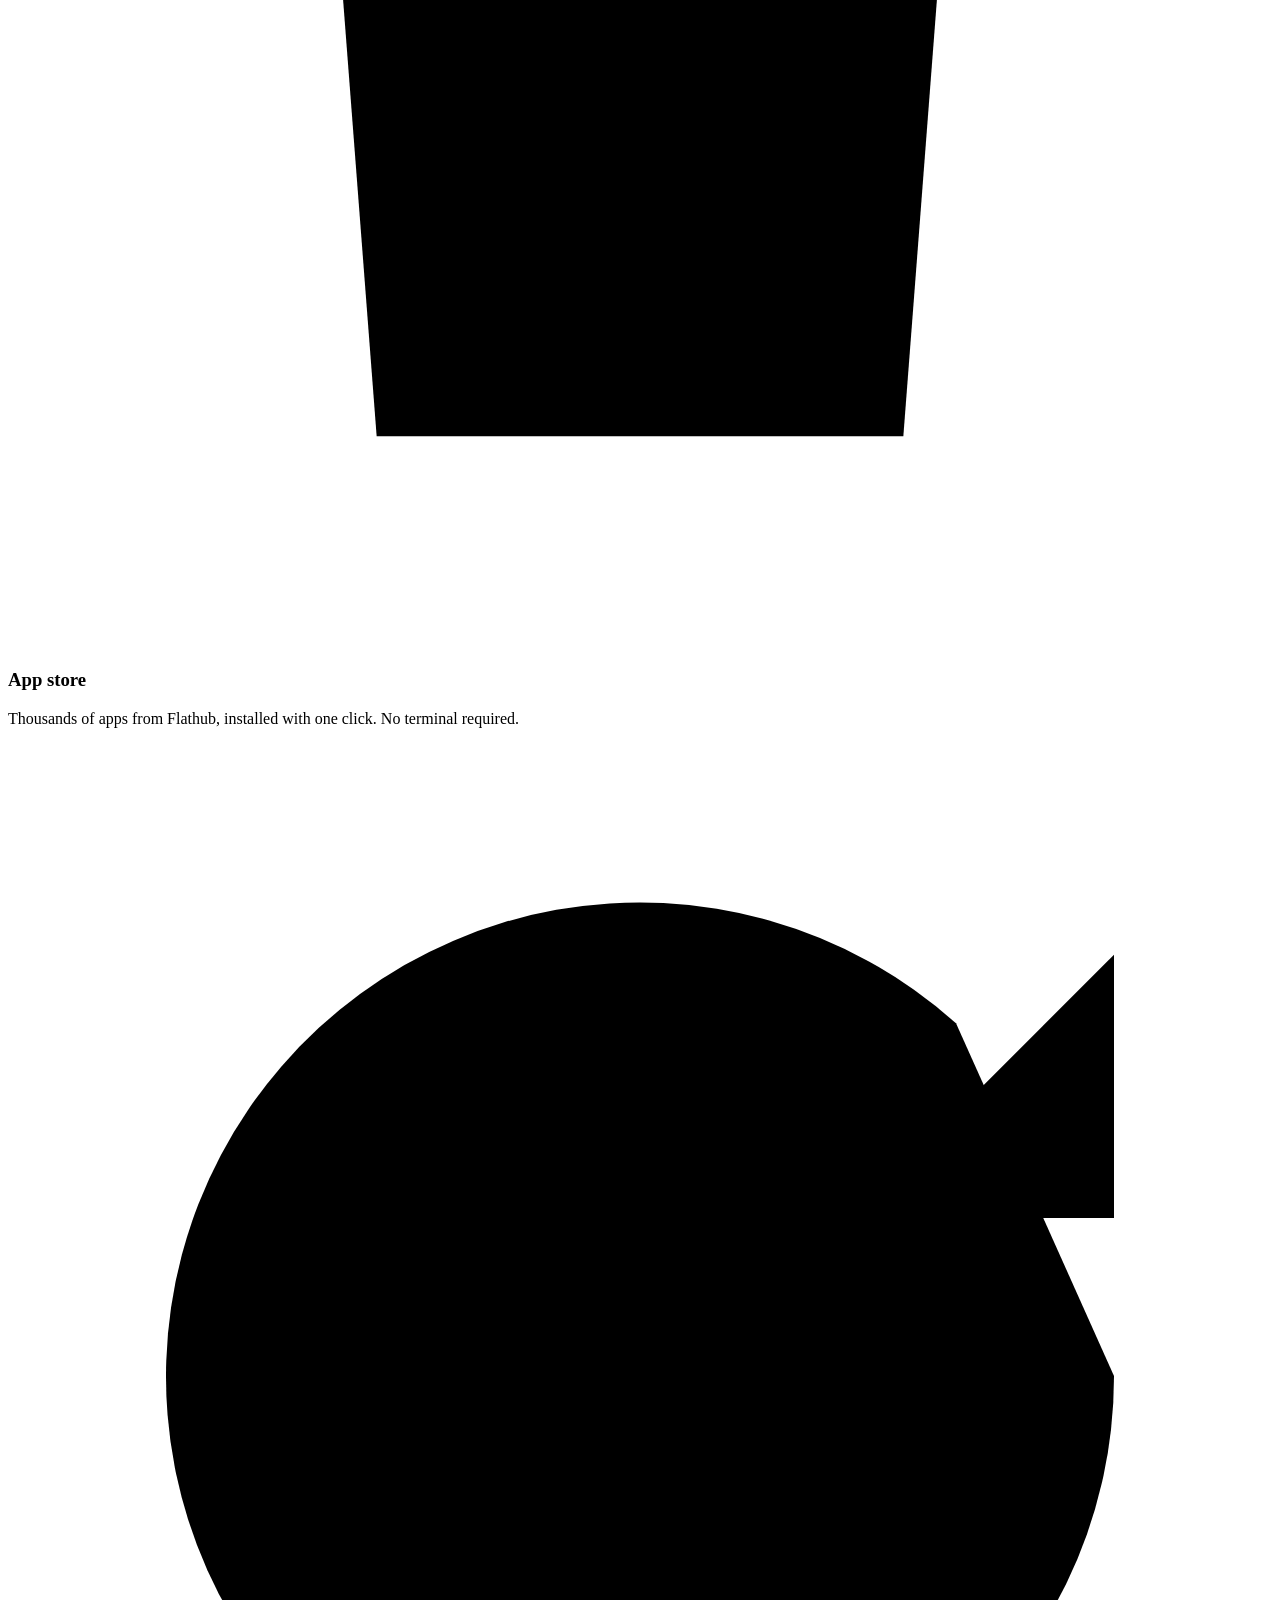
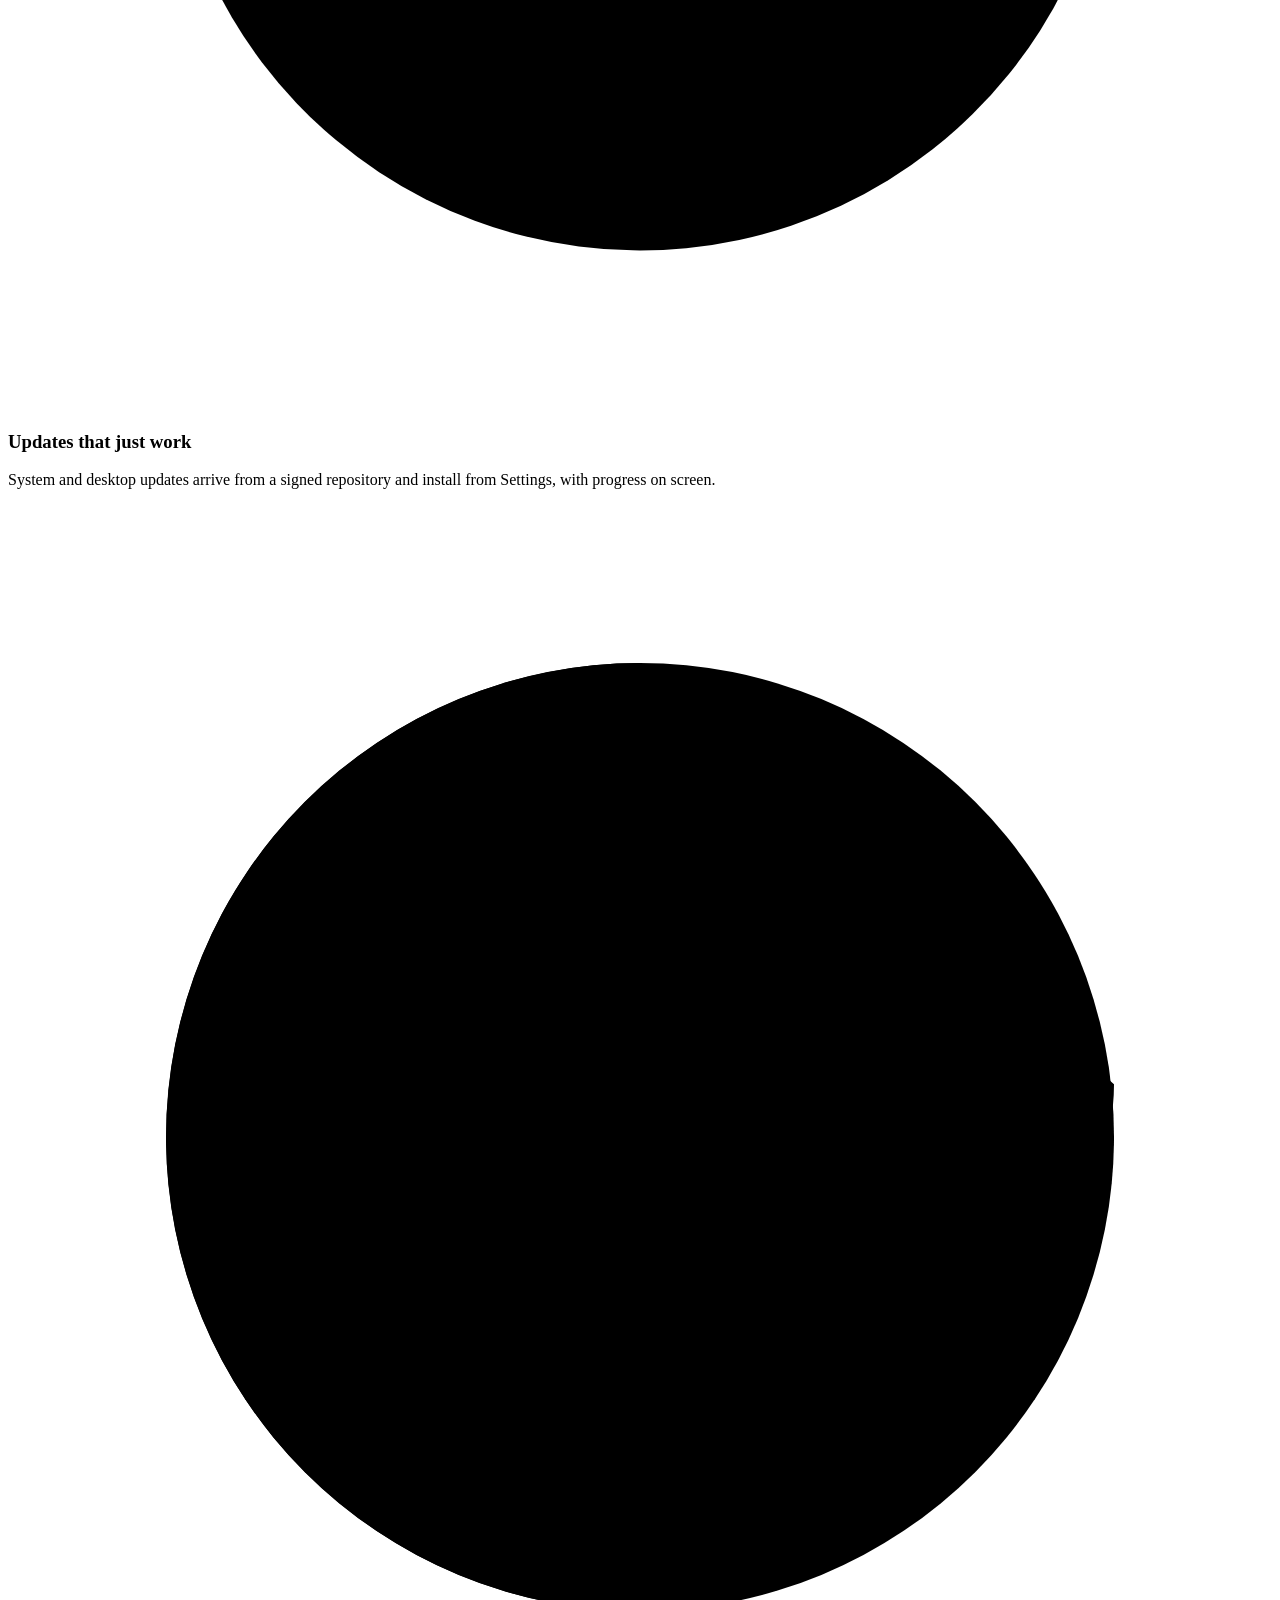
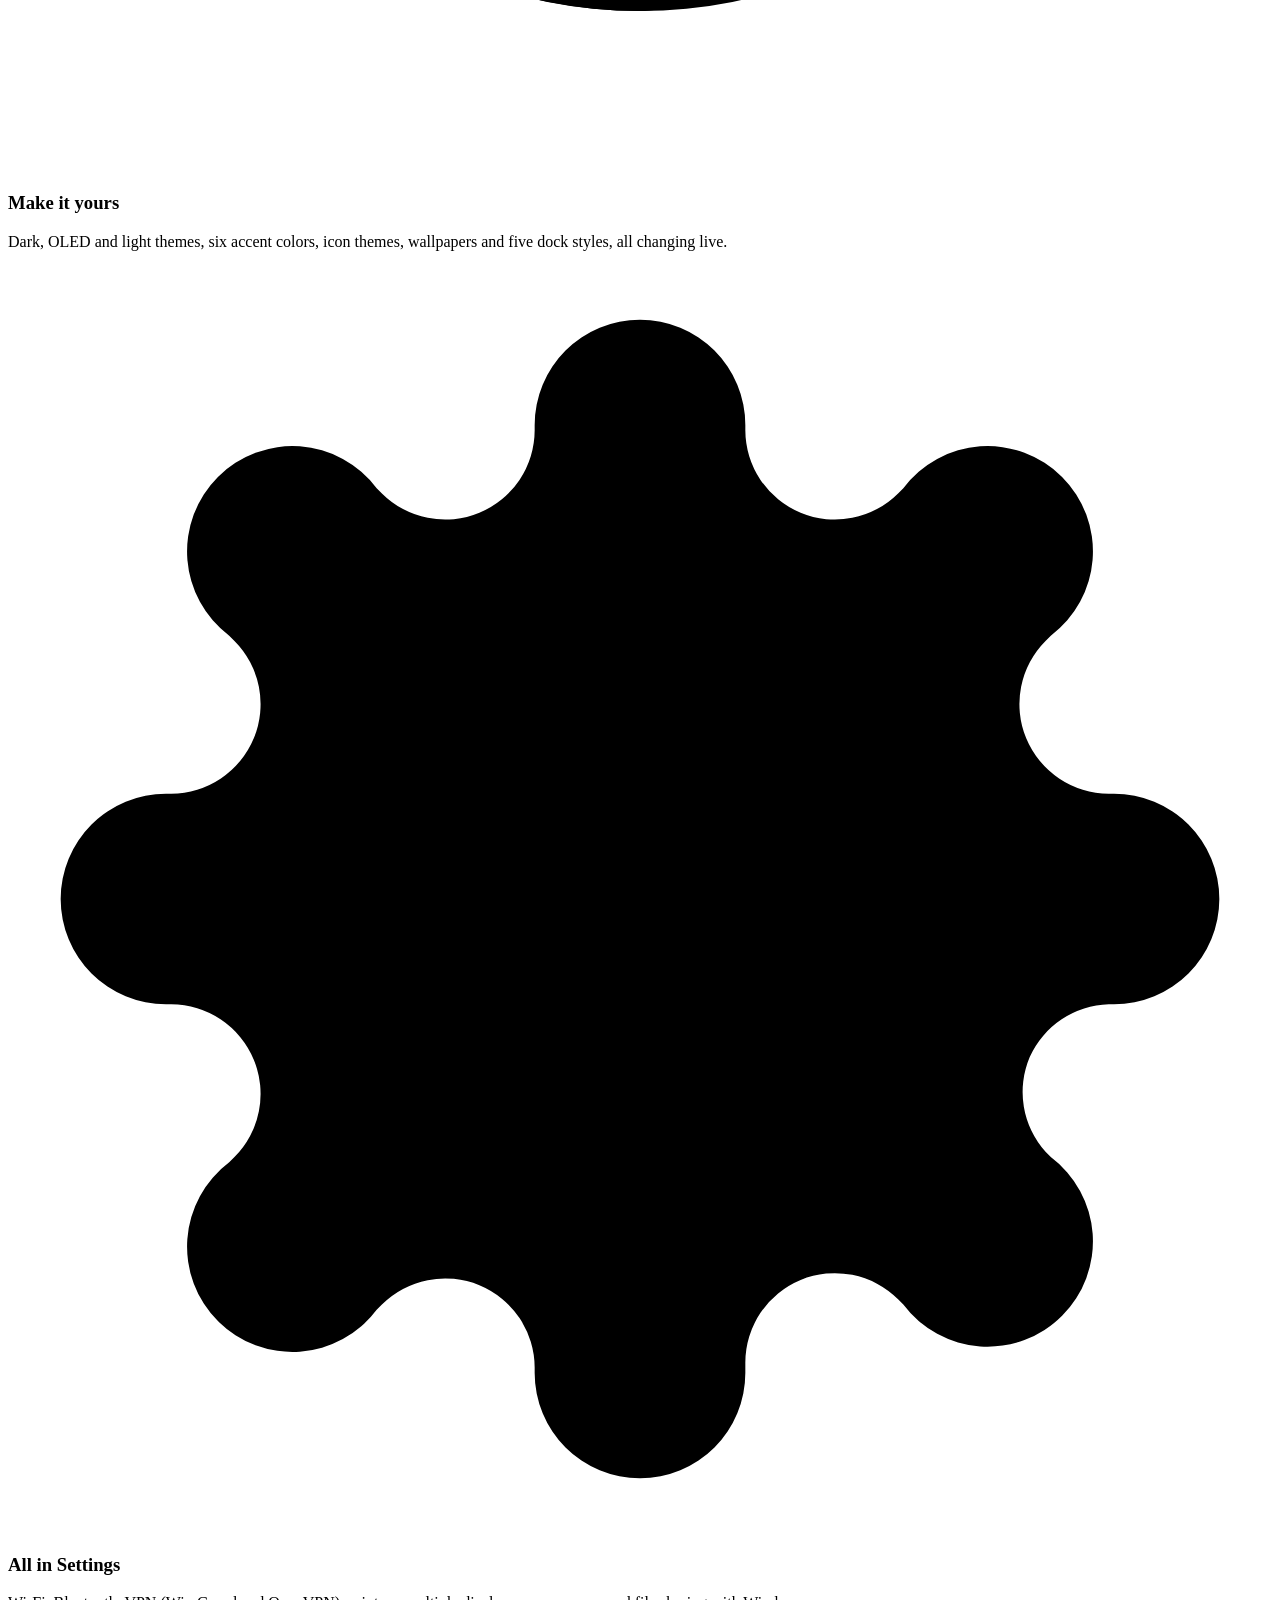
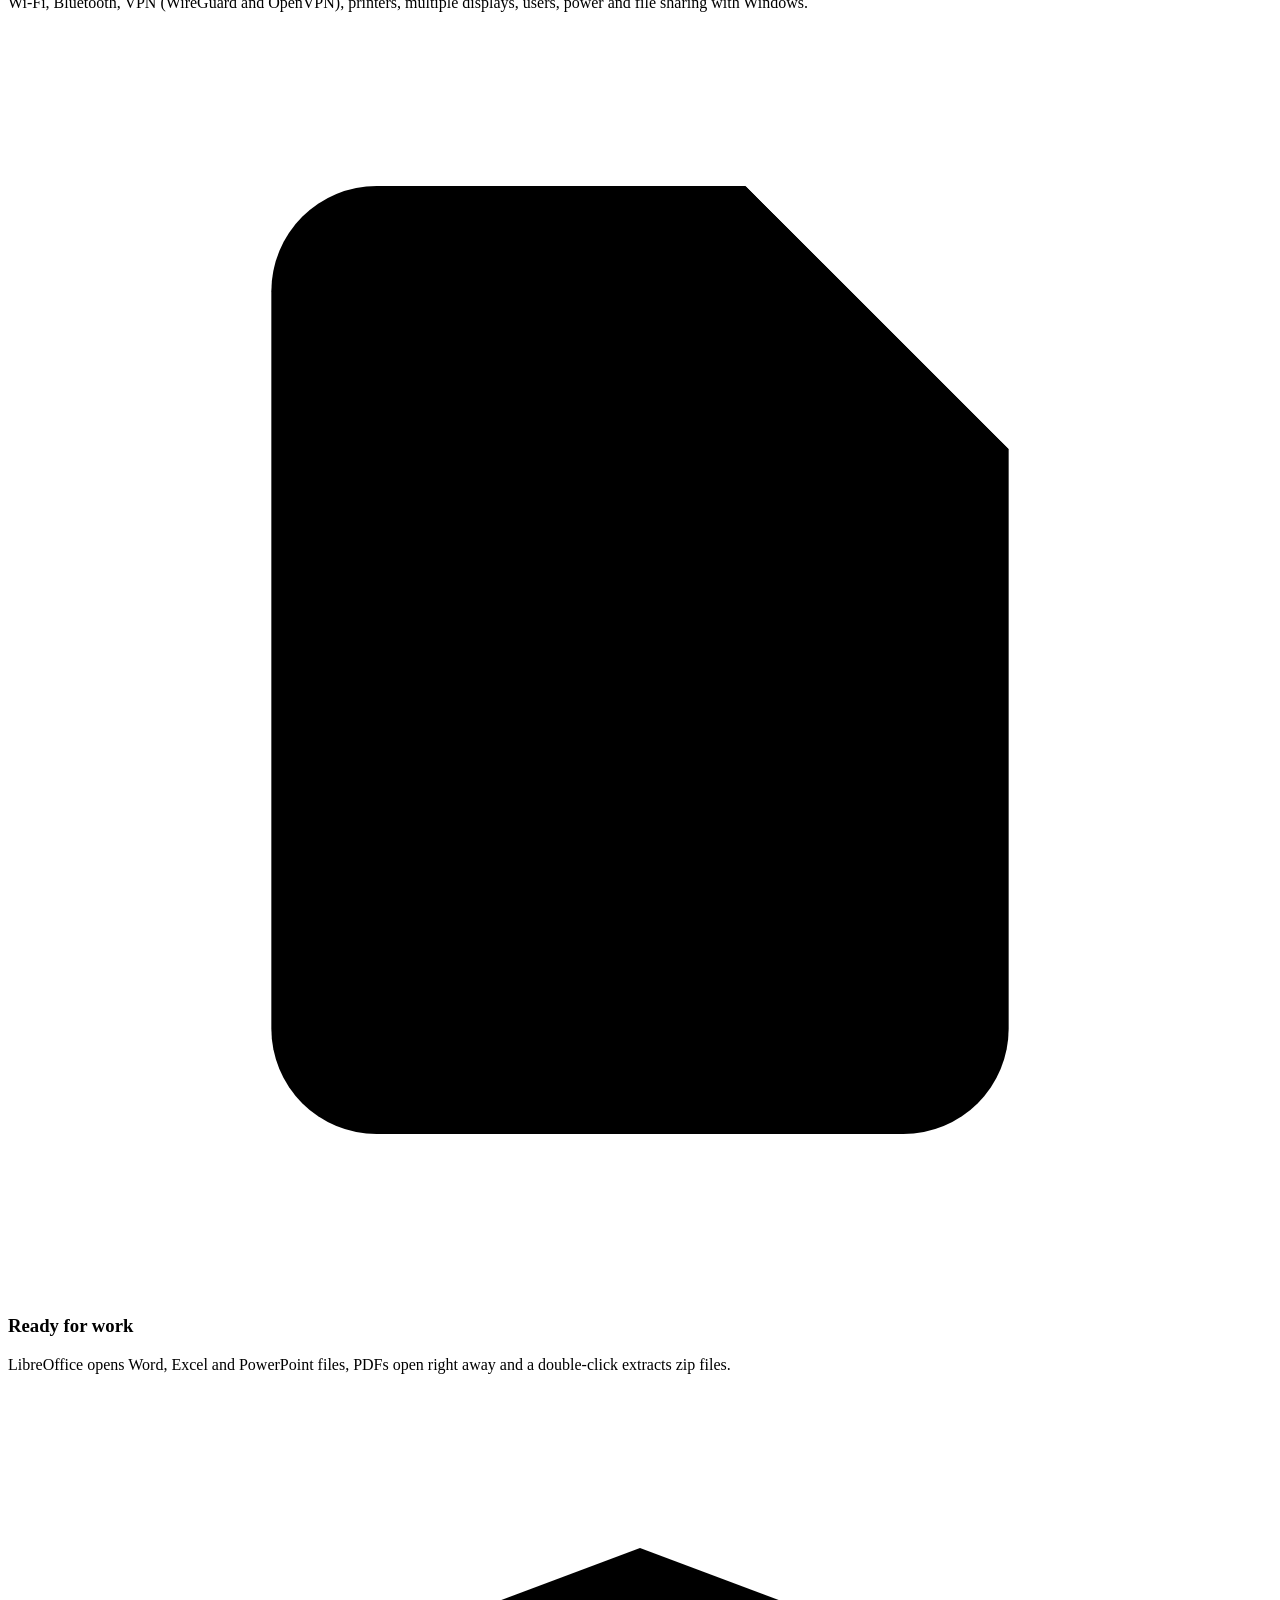
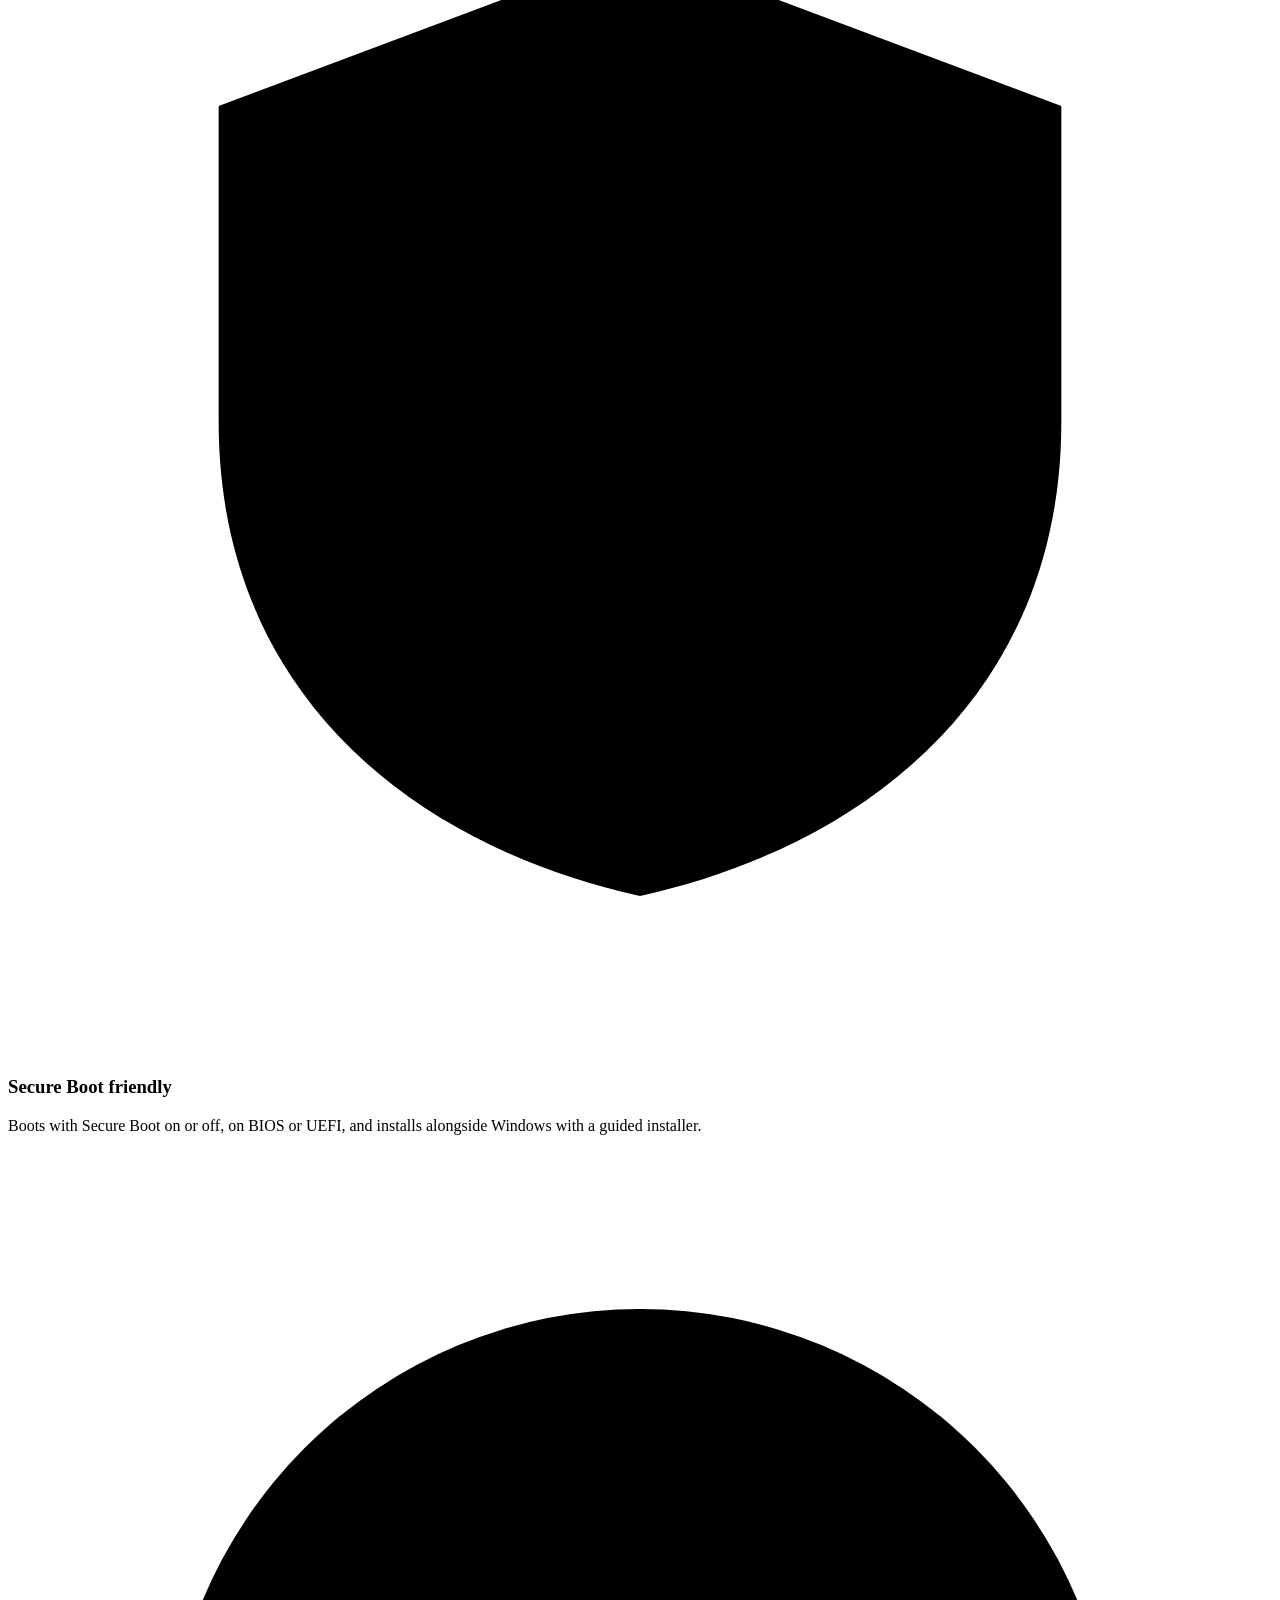
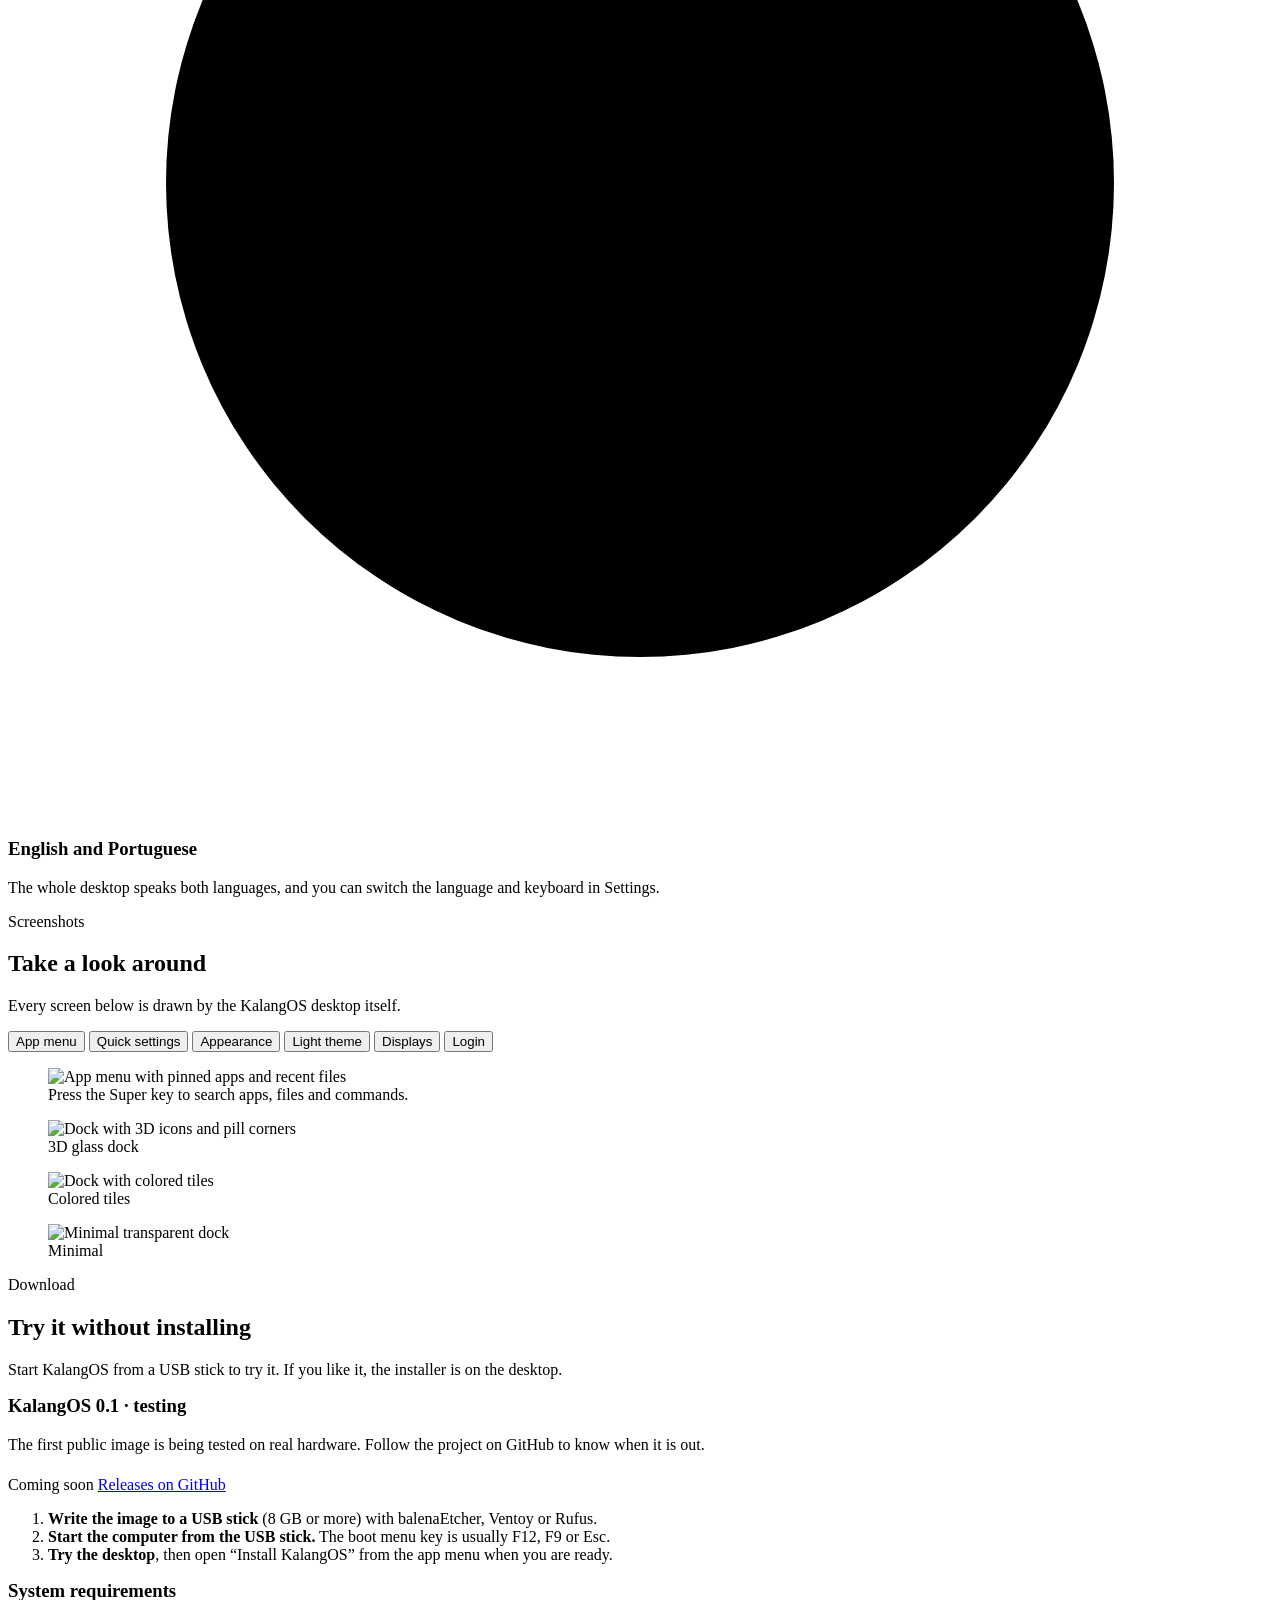
==== commit db2e983b: "feat: seção de doação com PIX QR Code e código copia e cola (BR Code estático, sem valor fixo, chave" ====
--- a/public/index.html
+++ b/public/index.html
@@ -32,6 +32,7 @@
       <li><a href="#screenshots">Screenshots</a></li>
       <li><a href="#download">Download</a></li>
       <li><a href="#community">Community</a></li>
+      <li><a href="#donate">Donate</a></li>
     </ul>
     <a class="lang" href="/pt/" hreflang="pt-BR" lang="pt-BR" title="Ver em português">PT</a>
   </div>
@@ -175,6 +176,39 @@
   </div>
 </section>
 
+<section id="donate" class="donate">
+  <div class="wrap">
+    <p class="label">Donate</p>
+    <h2>Support KalangOS</h2>
+    <p class="intro">KalangOS is an independent project made in Brazil. Donations pay for the domain, the update server and computers to test on, and keep the system free for everyone.</p>
+    <div class="download">
+      <div class="card pix">
+        <img class="qr" src="/assets/img/pix-qr.svg" alt="PIX QR code for donations to KalangOS" width="212" height="212">
+        <div>
+          <h3 style="margin-top:0">PIX <span class="muted">(from Brazil)</span></h3>
+          <p class="muted">Scan the code with your bank app, or copy it and paste it in the PIX area of the app. You choose the amount.</p>
+          <div class="cta" style="justify-content:flex-start">
+            <button class="btn primary copy" type="button" data-copy="00020126580014br.gov.bcb.pix013626390eae-98e7-4fdb-b6a3-cdf8e32a69555204000053039865802BR5908KalangOS6006BRASIL62070503***6304AB24" data-done="Copied!">Copy PIX code</button>
+            <button class="btn copy" type="button" data-copy="26390eae-98e7-4fdb-b6a3-cdf8e32a6955" data-done="Copied!">Copy key</button>
+          </div>
+          <p class="key"><span>Random key</span> <code>26390eae-98e7-4fdb-b6a3-cdf8e32a6955</code></p>
+        </div>
+      </div>
+      <div class="card" style="--c: var(--pink)">
+        <div class="ico"><svg viewBox="0 0 24 24"><path d="M12 20s-7-4.4-9.2-9A5 5 0 0 1 12 5.5 5 5 0 0 1 21.2 11C19 15.6 12 20 12 20z"/></svg></div>
+        <h3>Other ways to help</h3>
+        <ul class="help">
+          <li><b>Star the project</b> on GitHub so more people find it.</li>
+          <li><b>Try it on your computer</b> and report what does not work.</li>
+          <li><b>Translate</b> the system into your language.</li>
+          <li><b>Tell a friend</b> who has an old computer at home.</li>
+        </ul>
+        <p class="muted small">Donations from other countries (card and PayPal) are coming soon.</p>
+      </div>
+    </div>
+  </div>
+</section>
+
 <section id="community" class="community">
   <div class="wrap">
     <p class="label">Community</p>
@@ -211,6 +245,7 @@
       <p>KalangOS and its logo are trademarks of the project. Debian is a registered trademark of Software in the Public Interest, Inc. KalangOS is not affiliated with the Debian project.</p>
     </div>
     <nav aria-label="Footer">
+      <a href="#donate">Donate</a>
       <a href="https://github.com/tiagorodoliv/kalango_os">GitHub</a>
       <a href="https://github.com/tiagorodoliv/kalango_os/blob/main/TRADEMARKS.md">Trademark</a>
       <a href="/pt/" hreflang="pt-BR">Português</a>
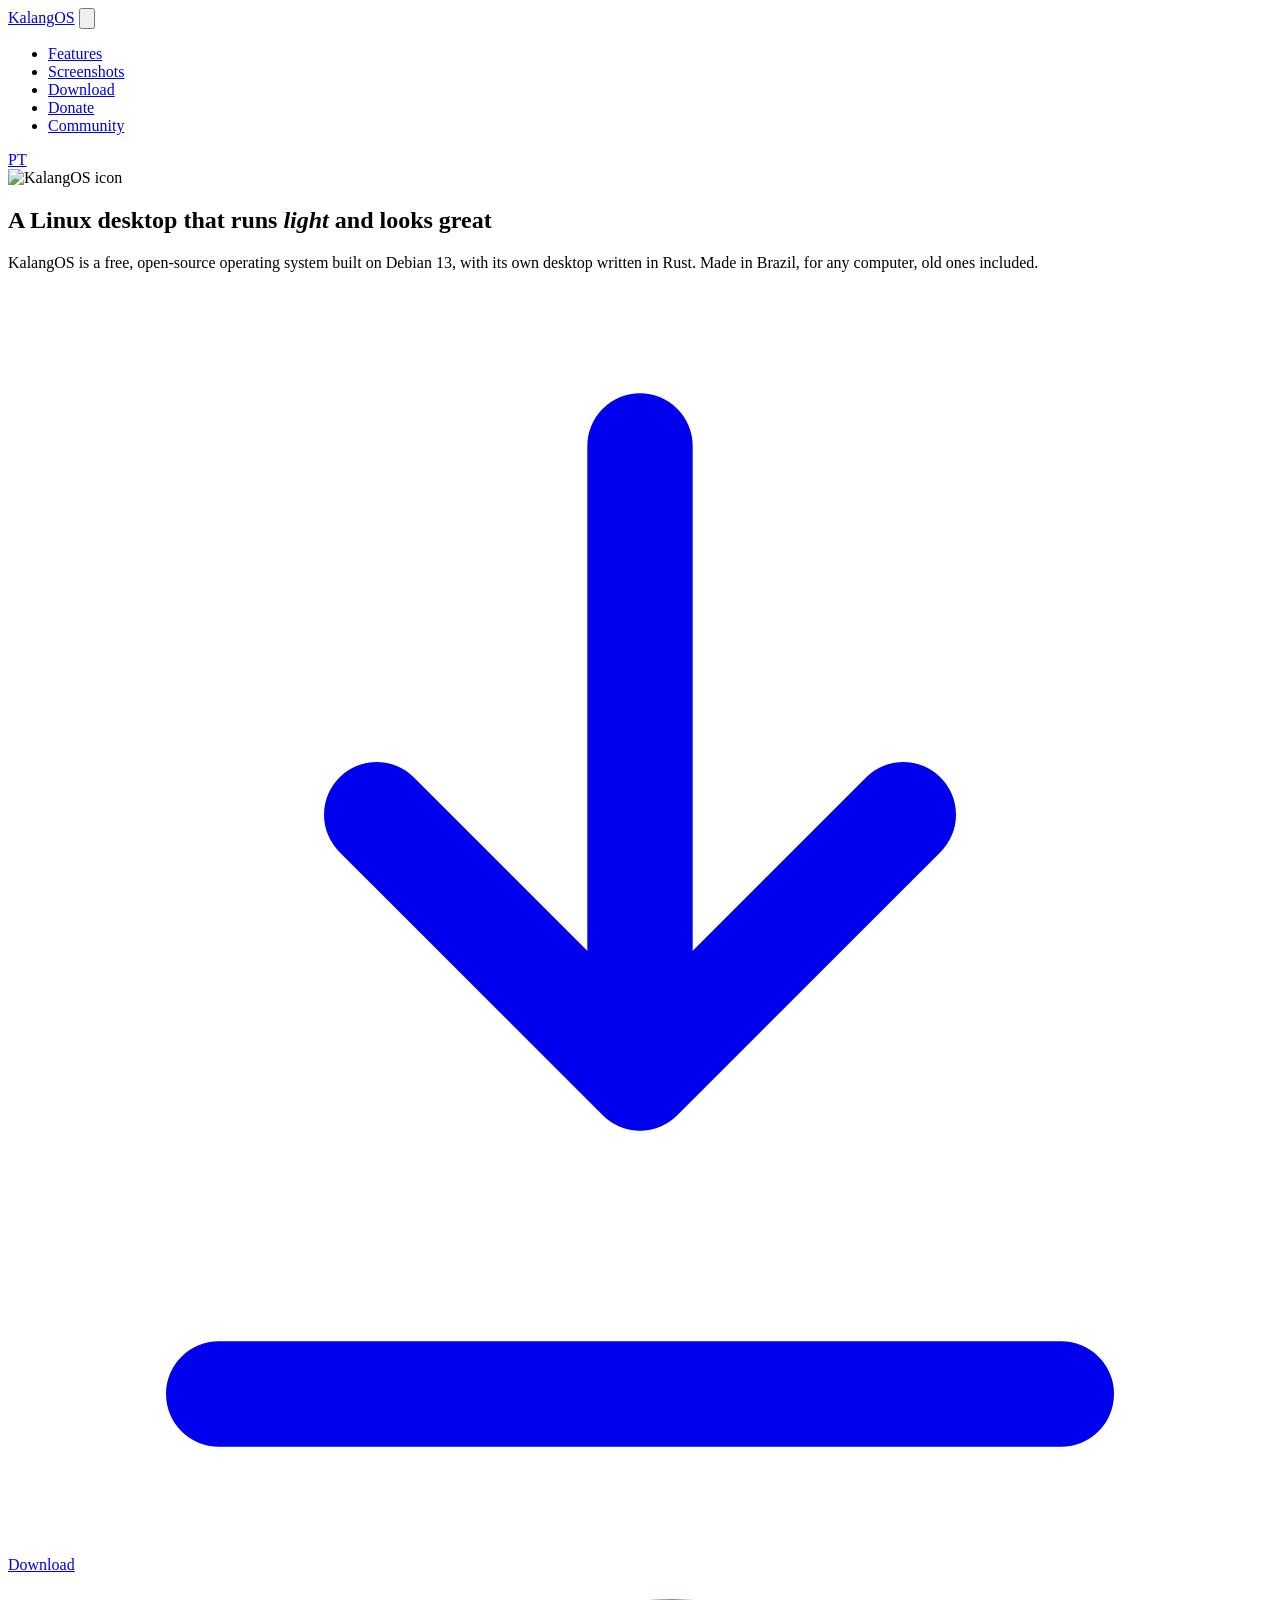
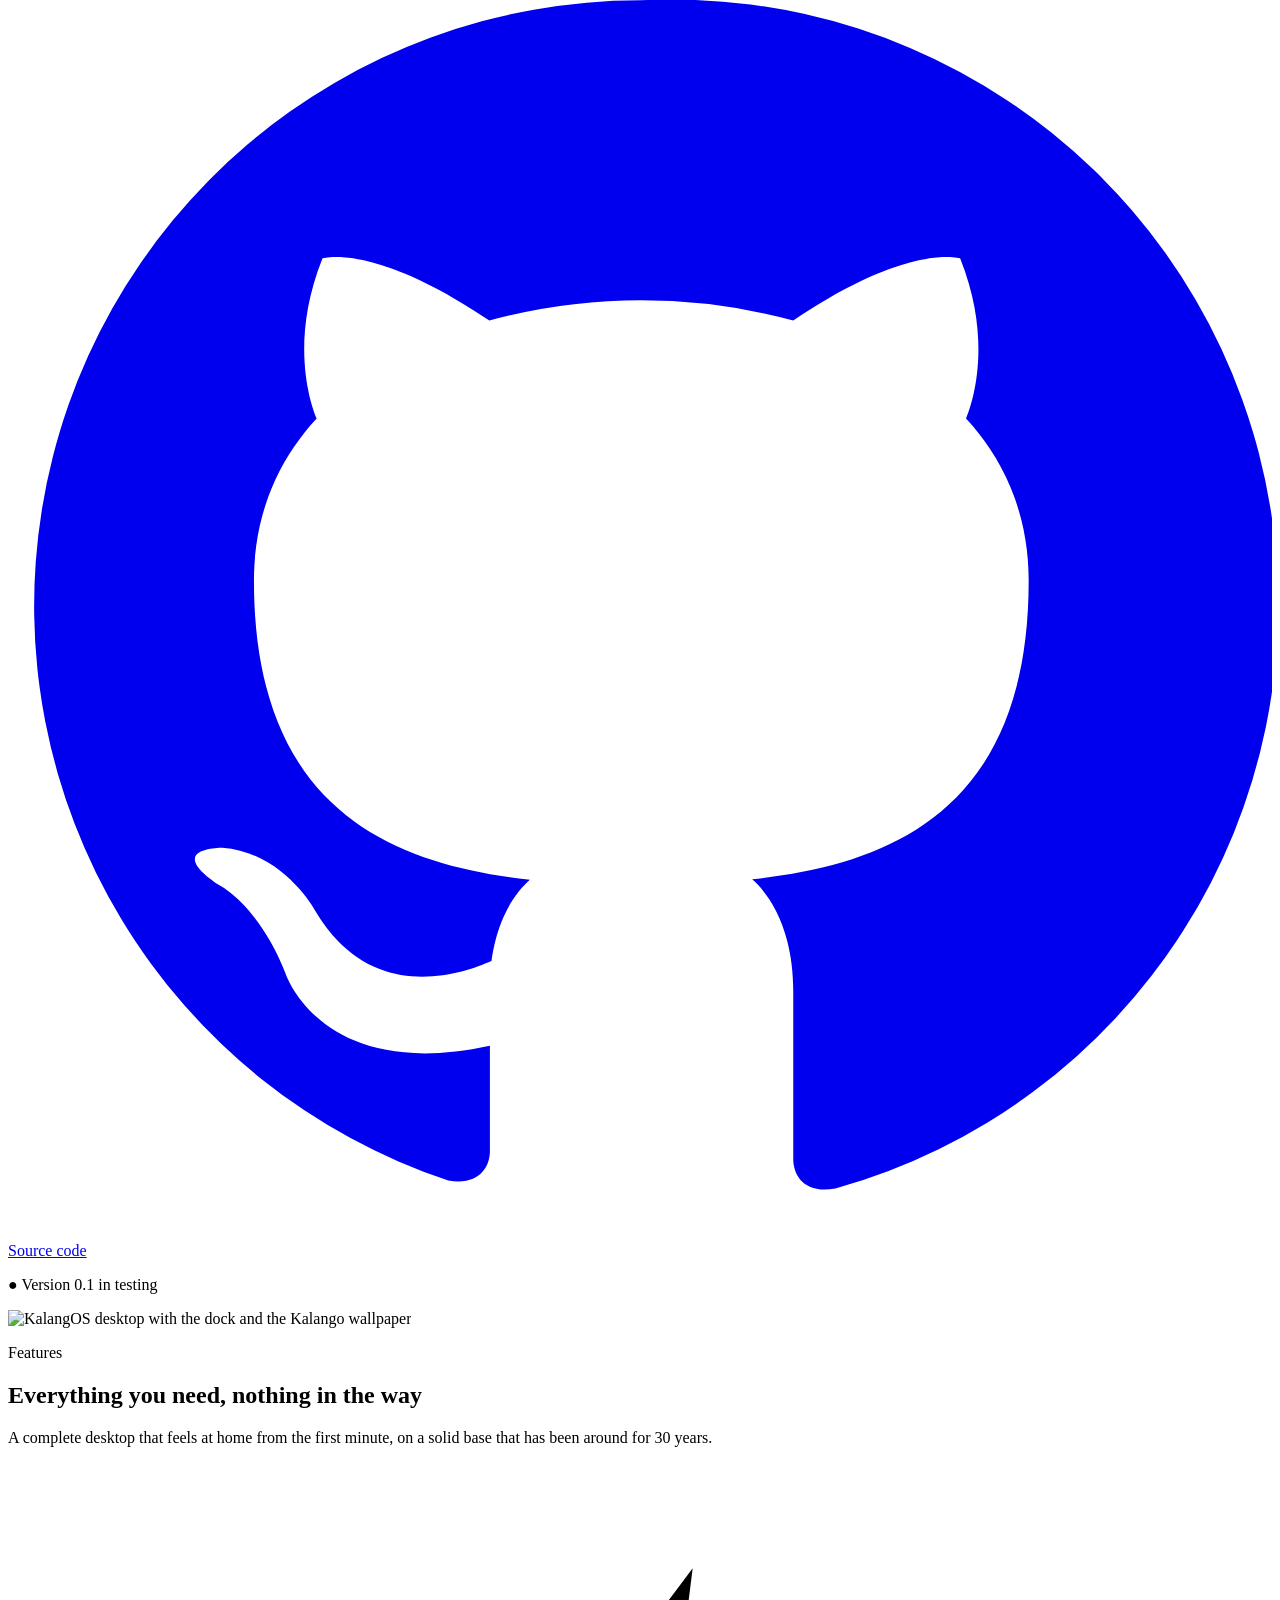
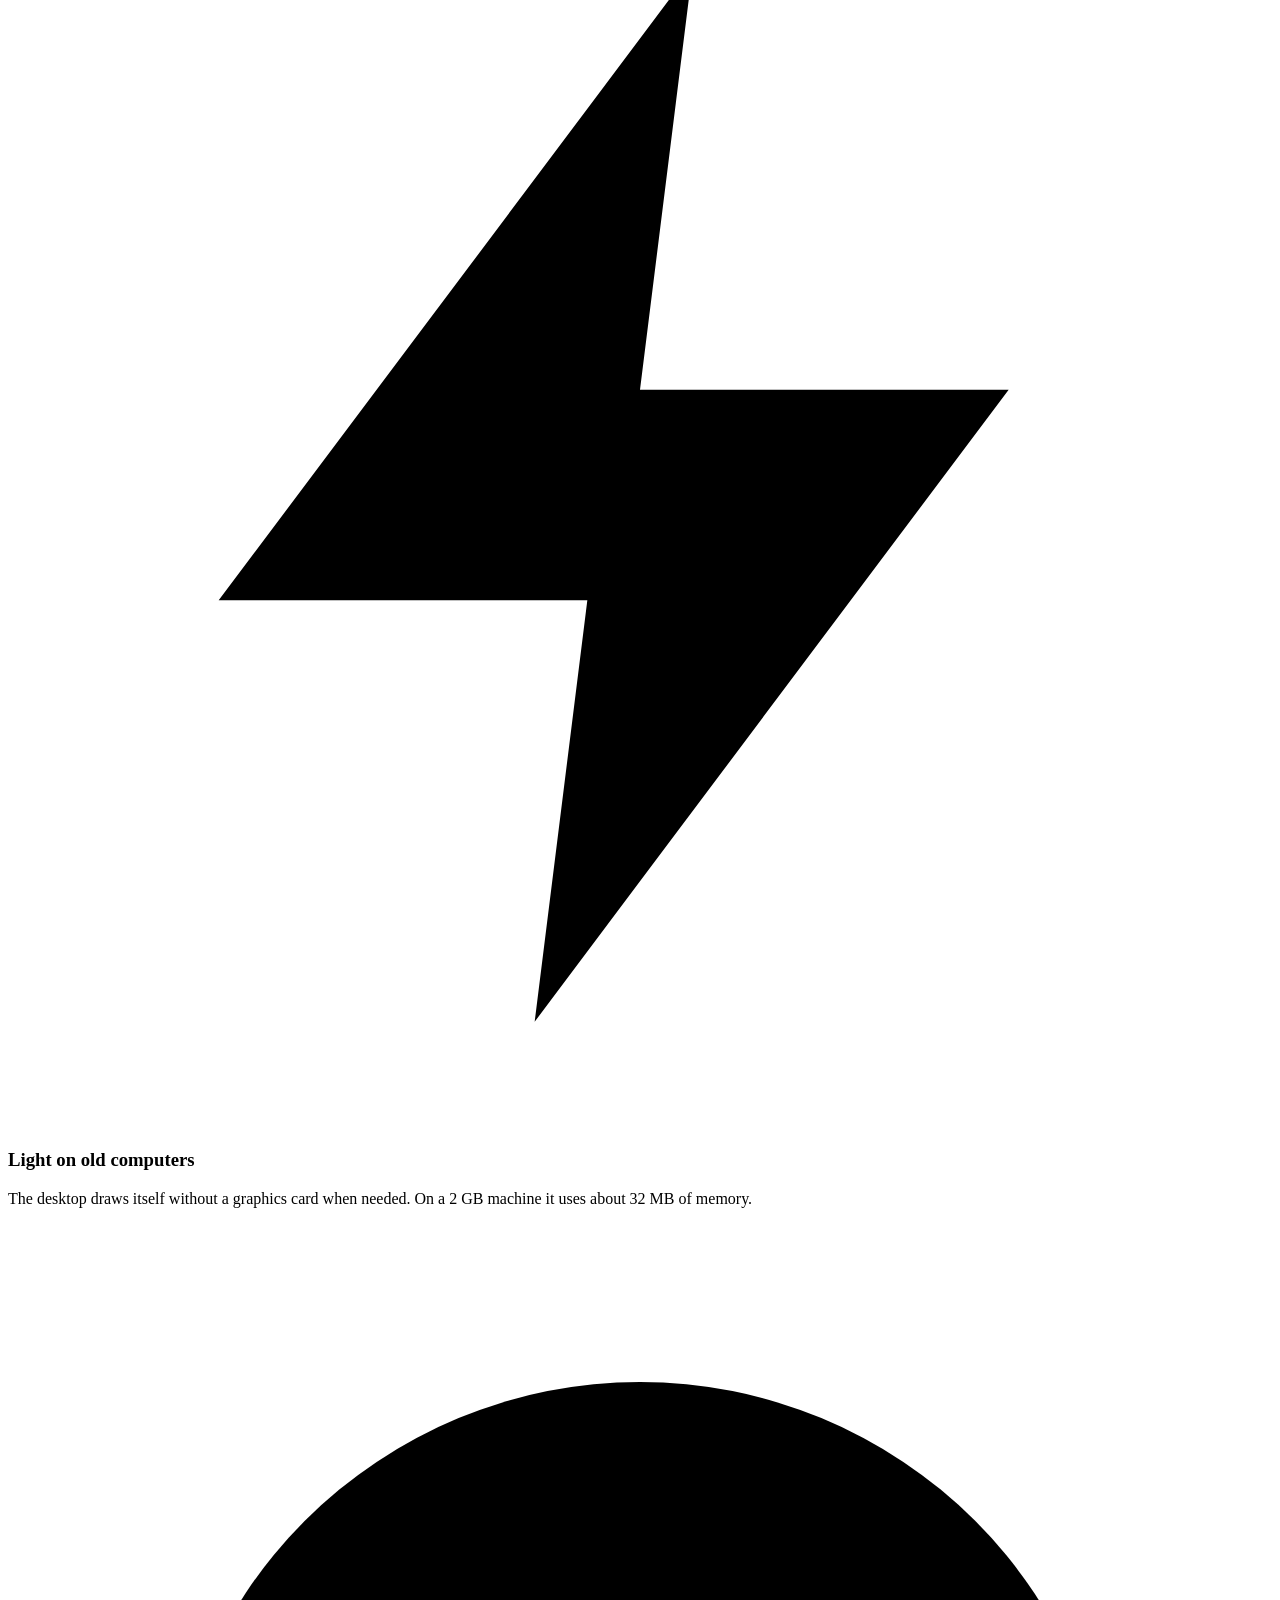
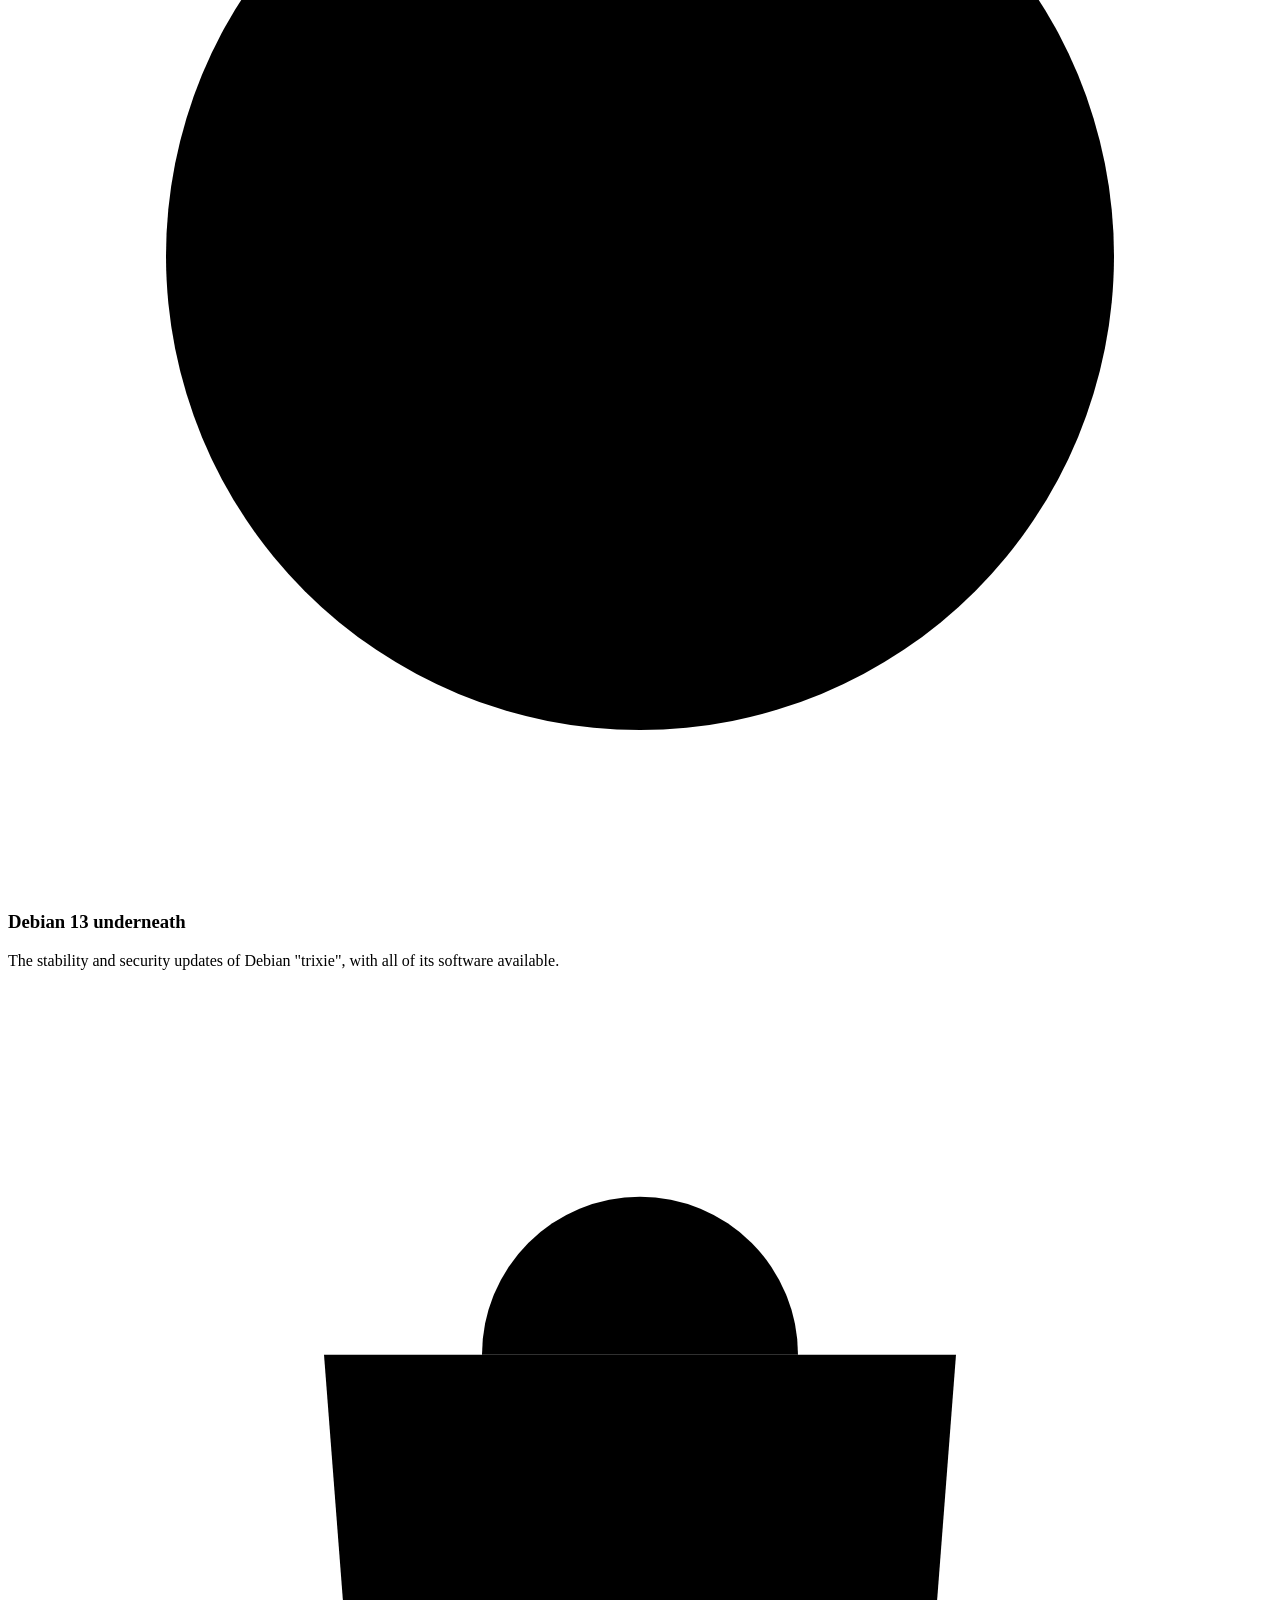
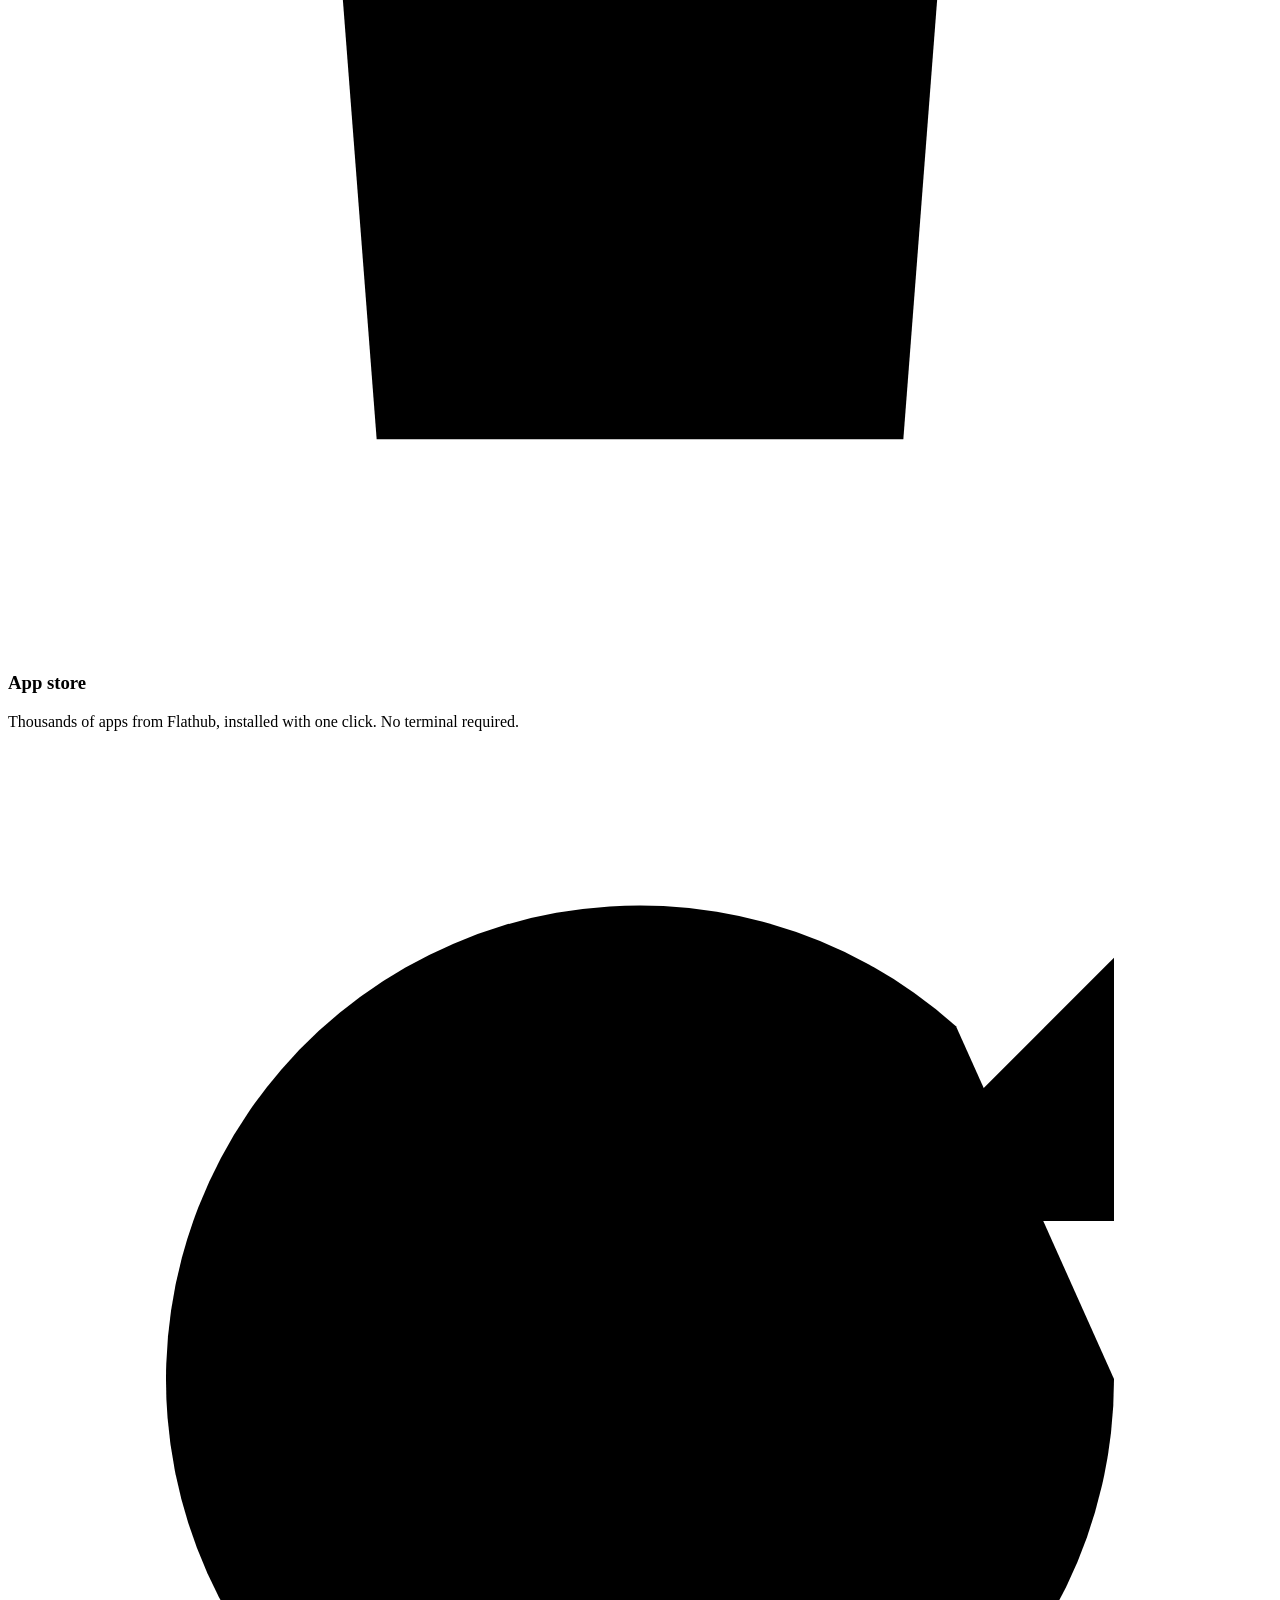
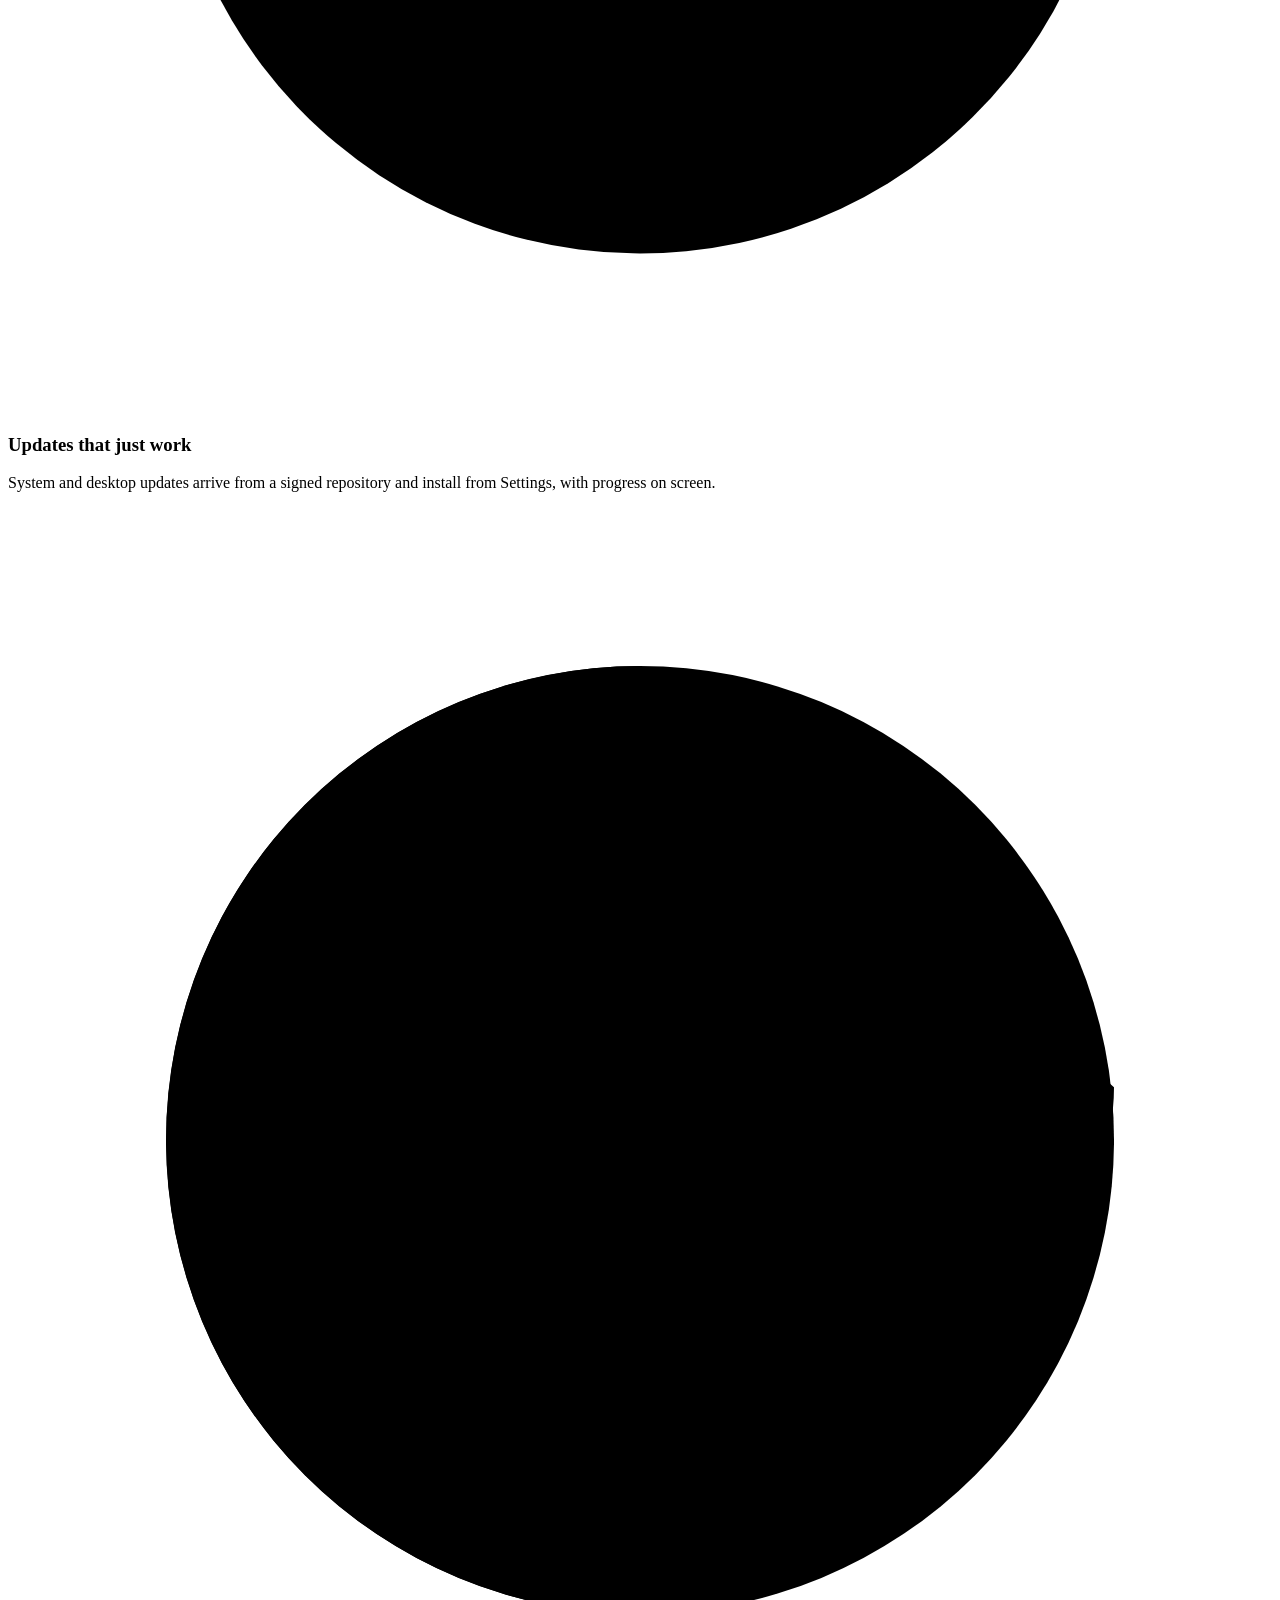
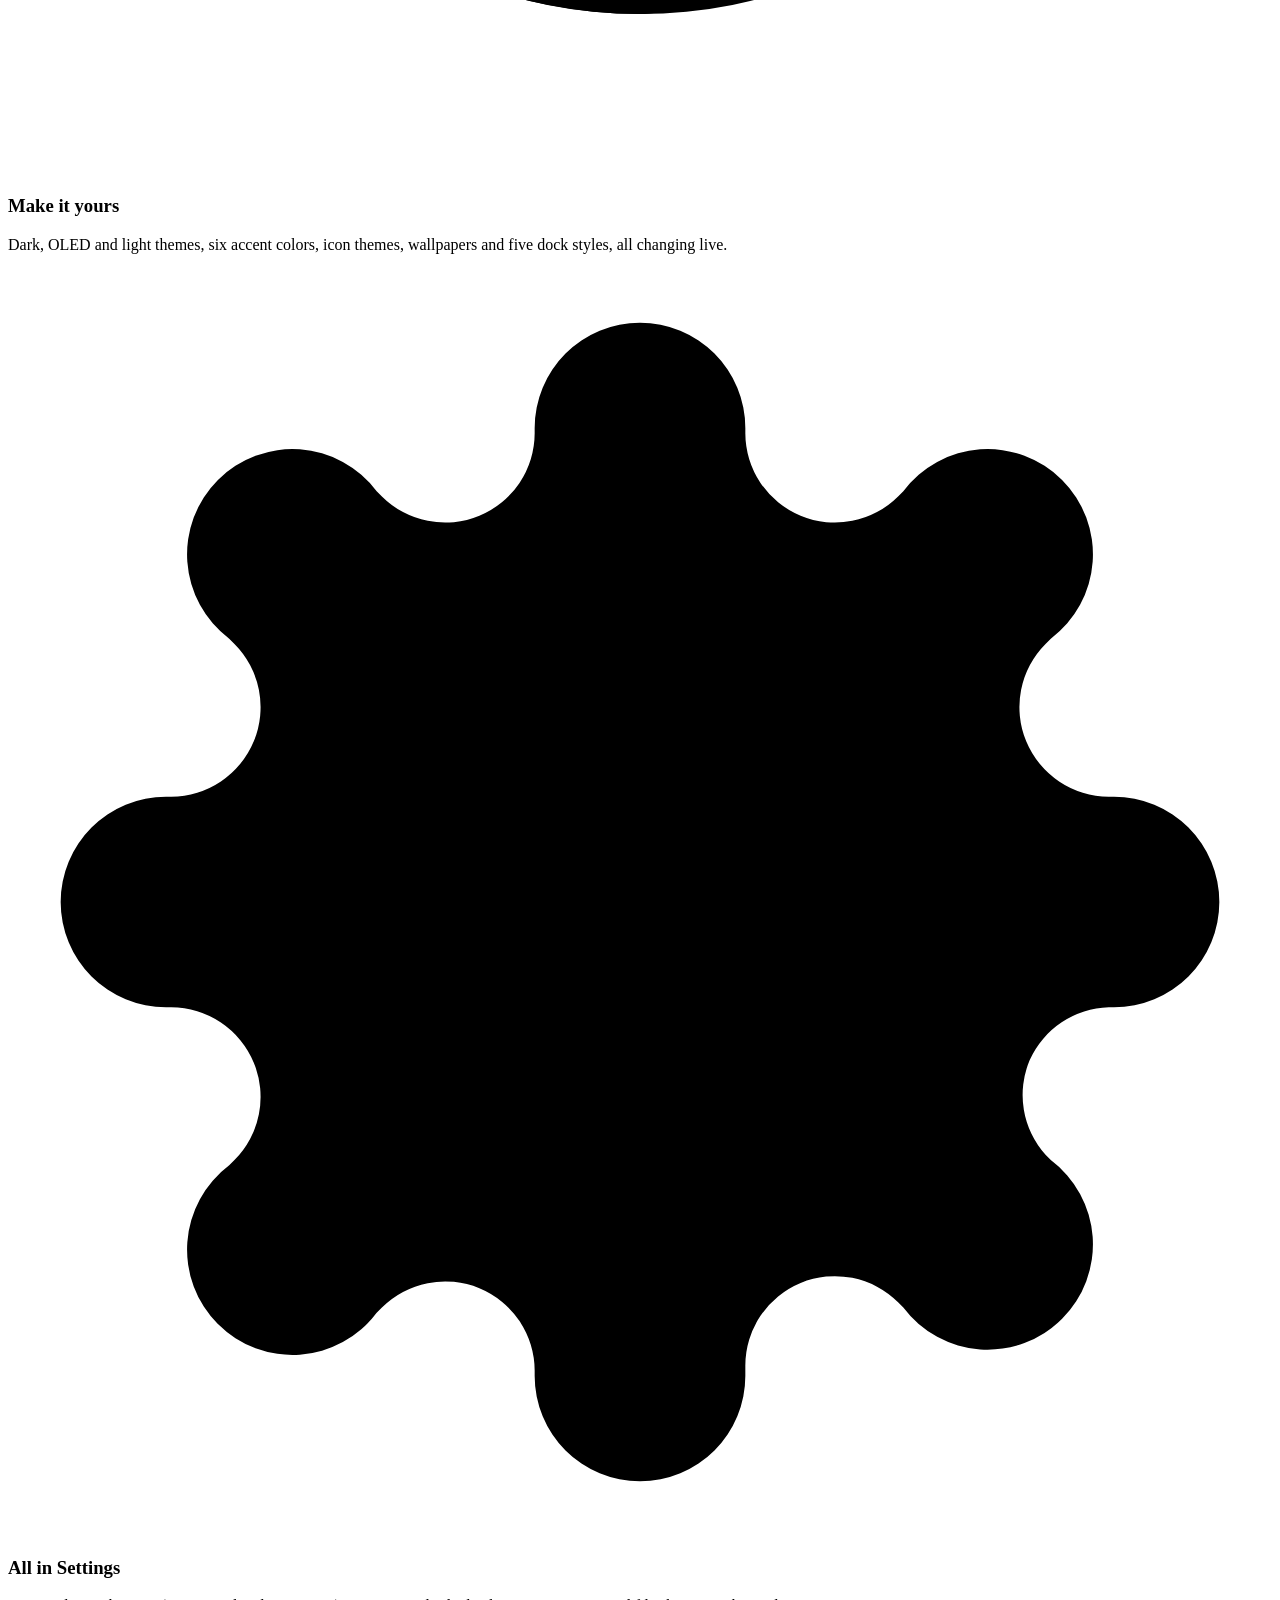
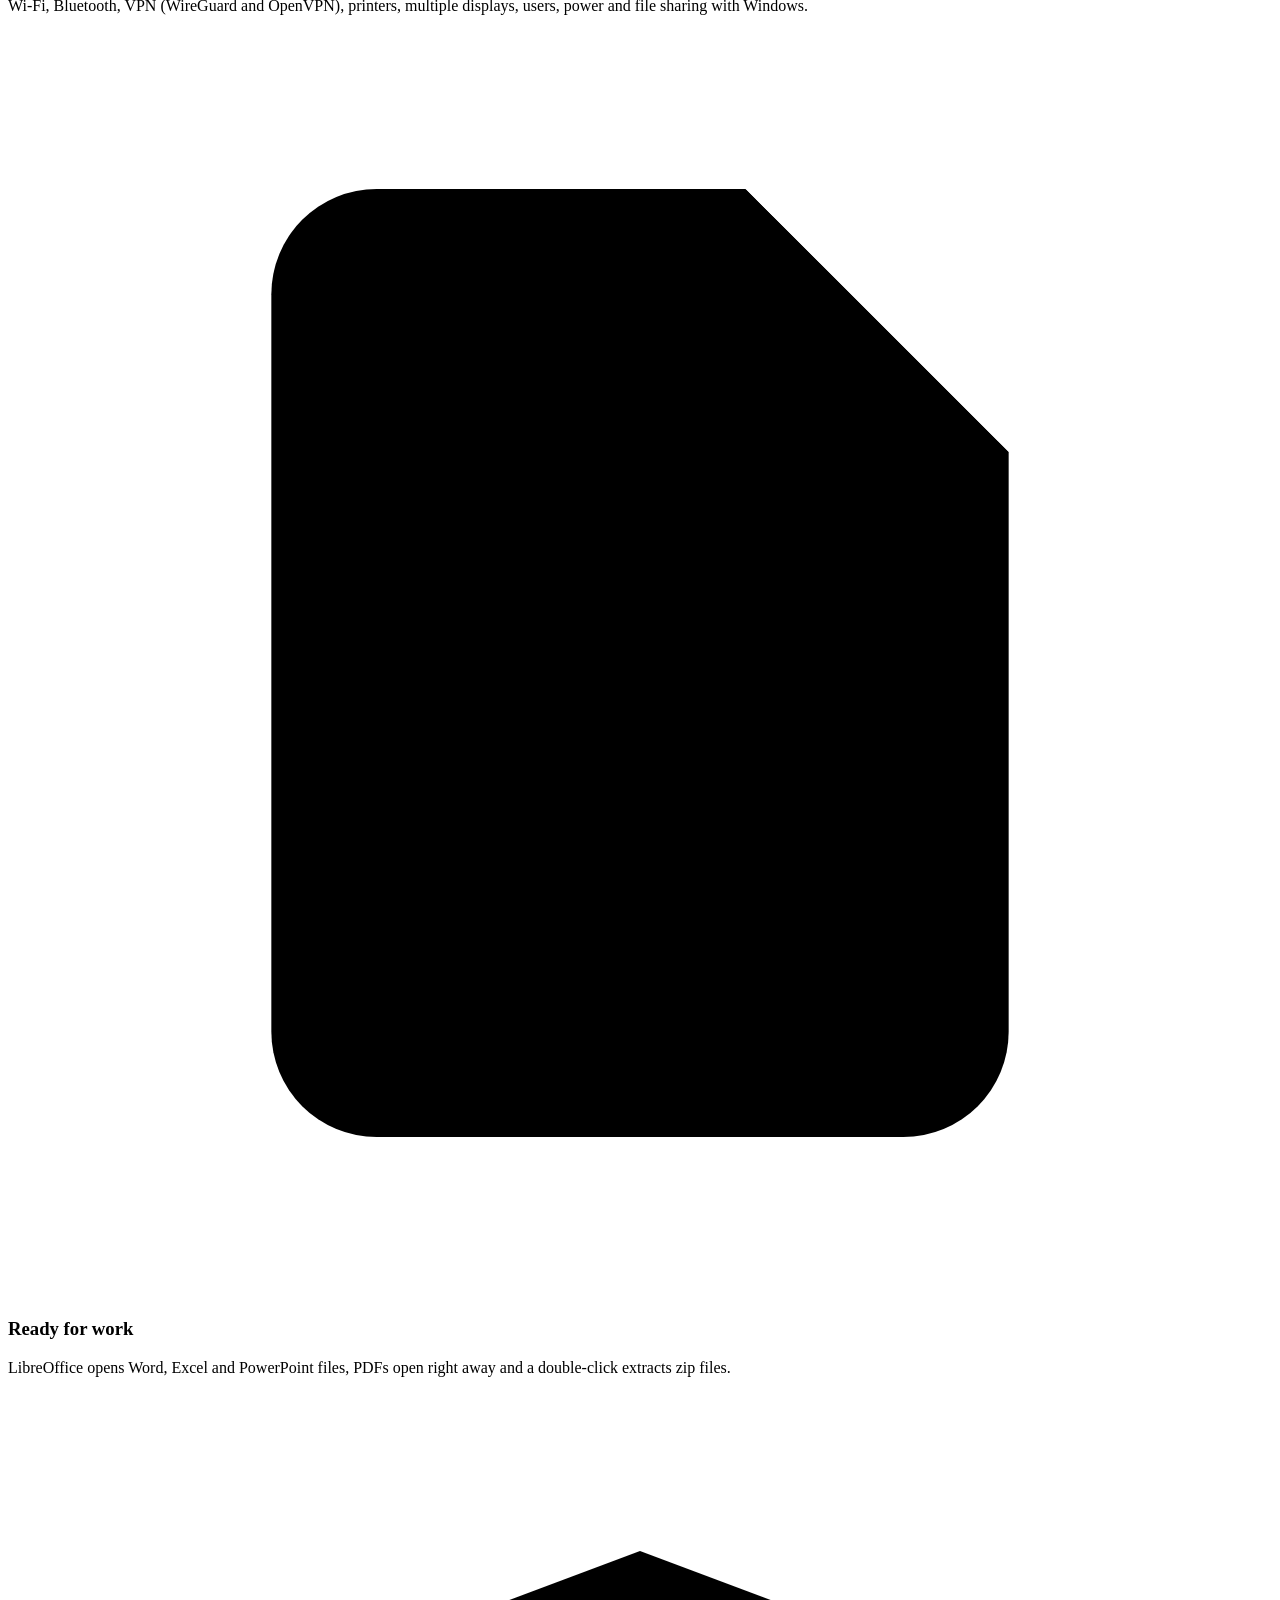
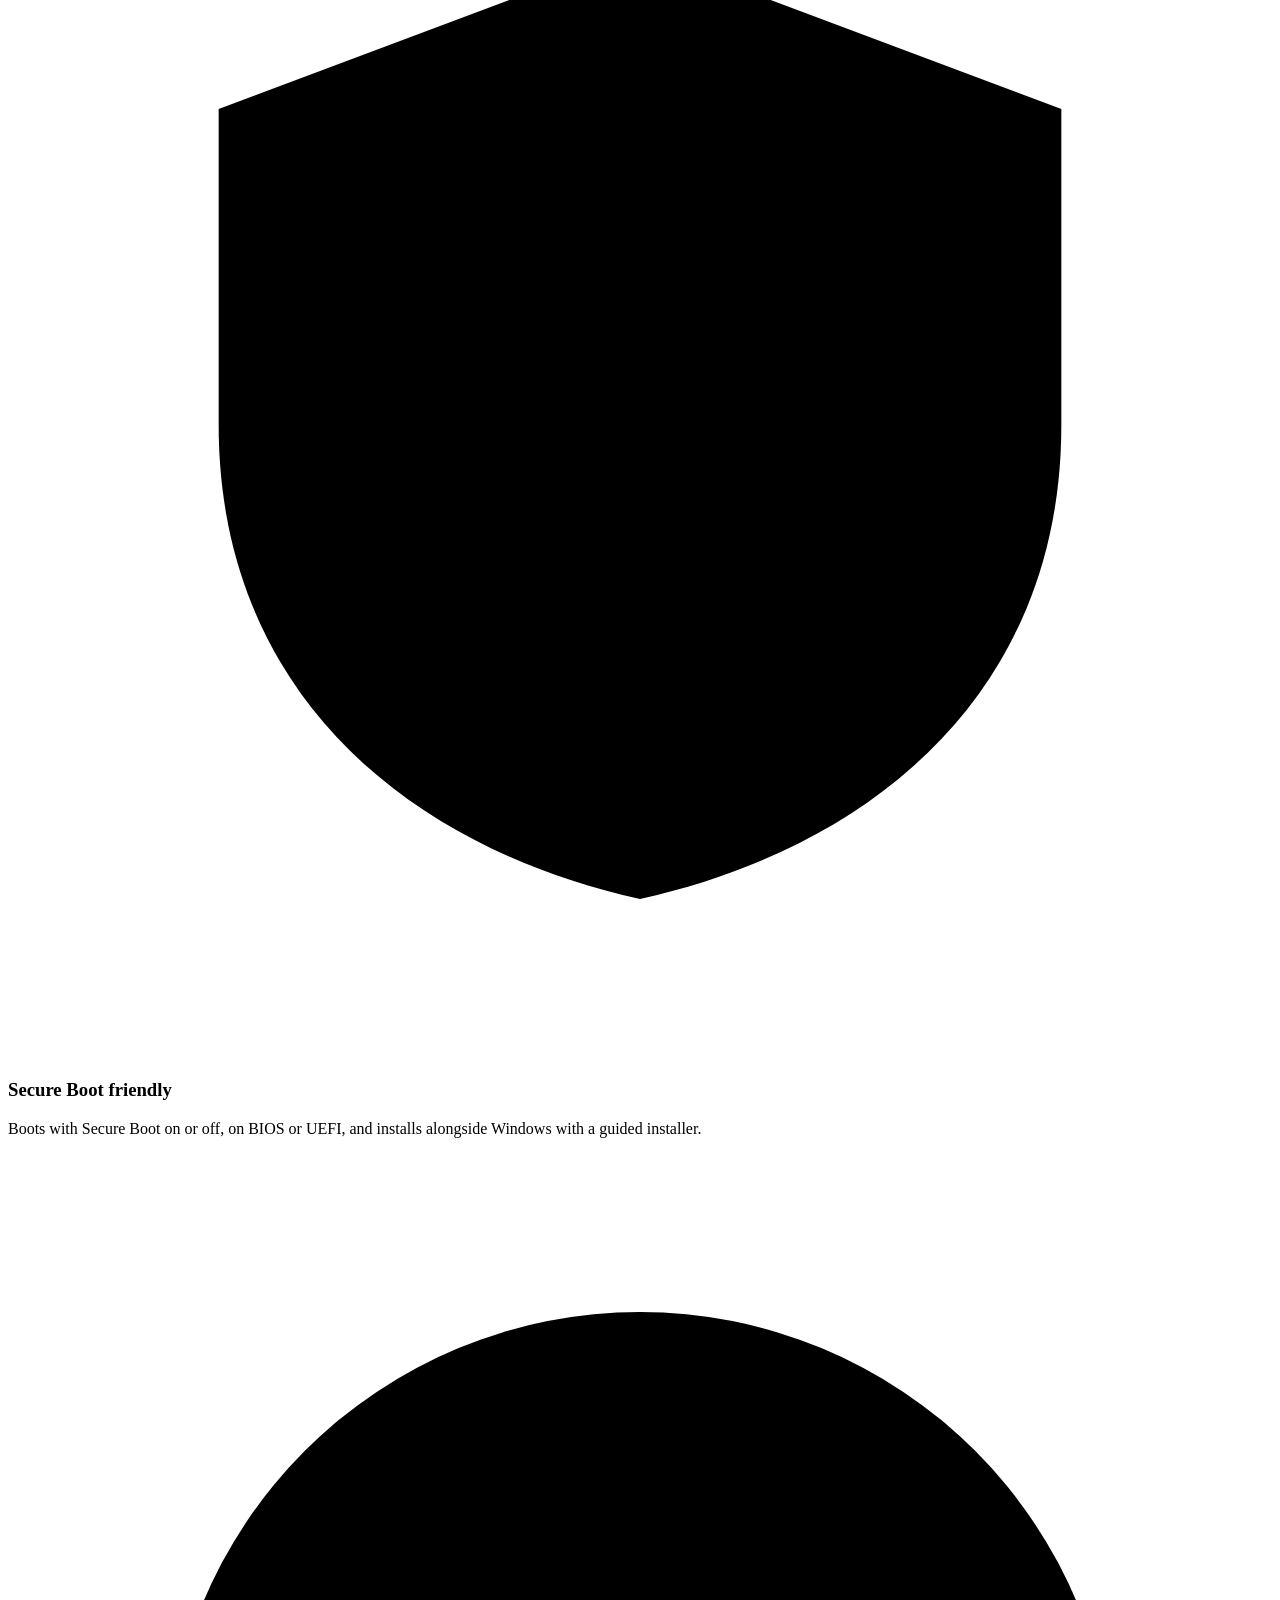
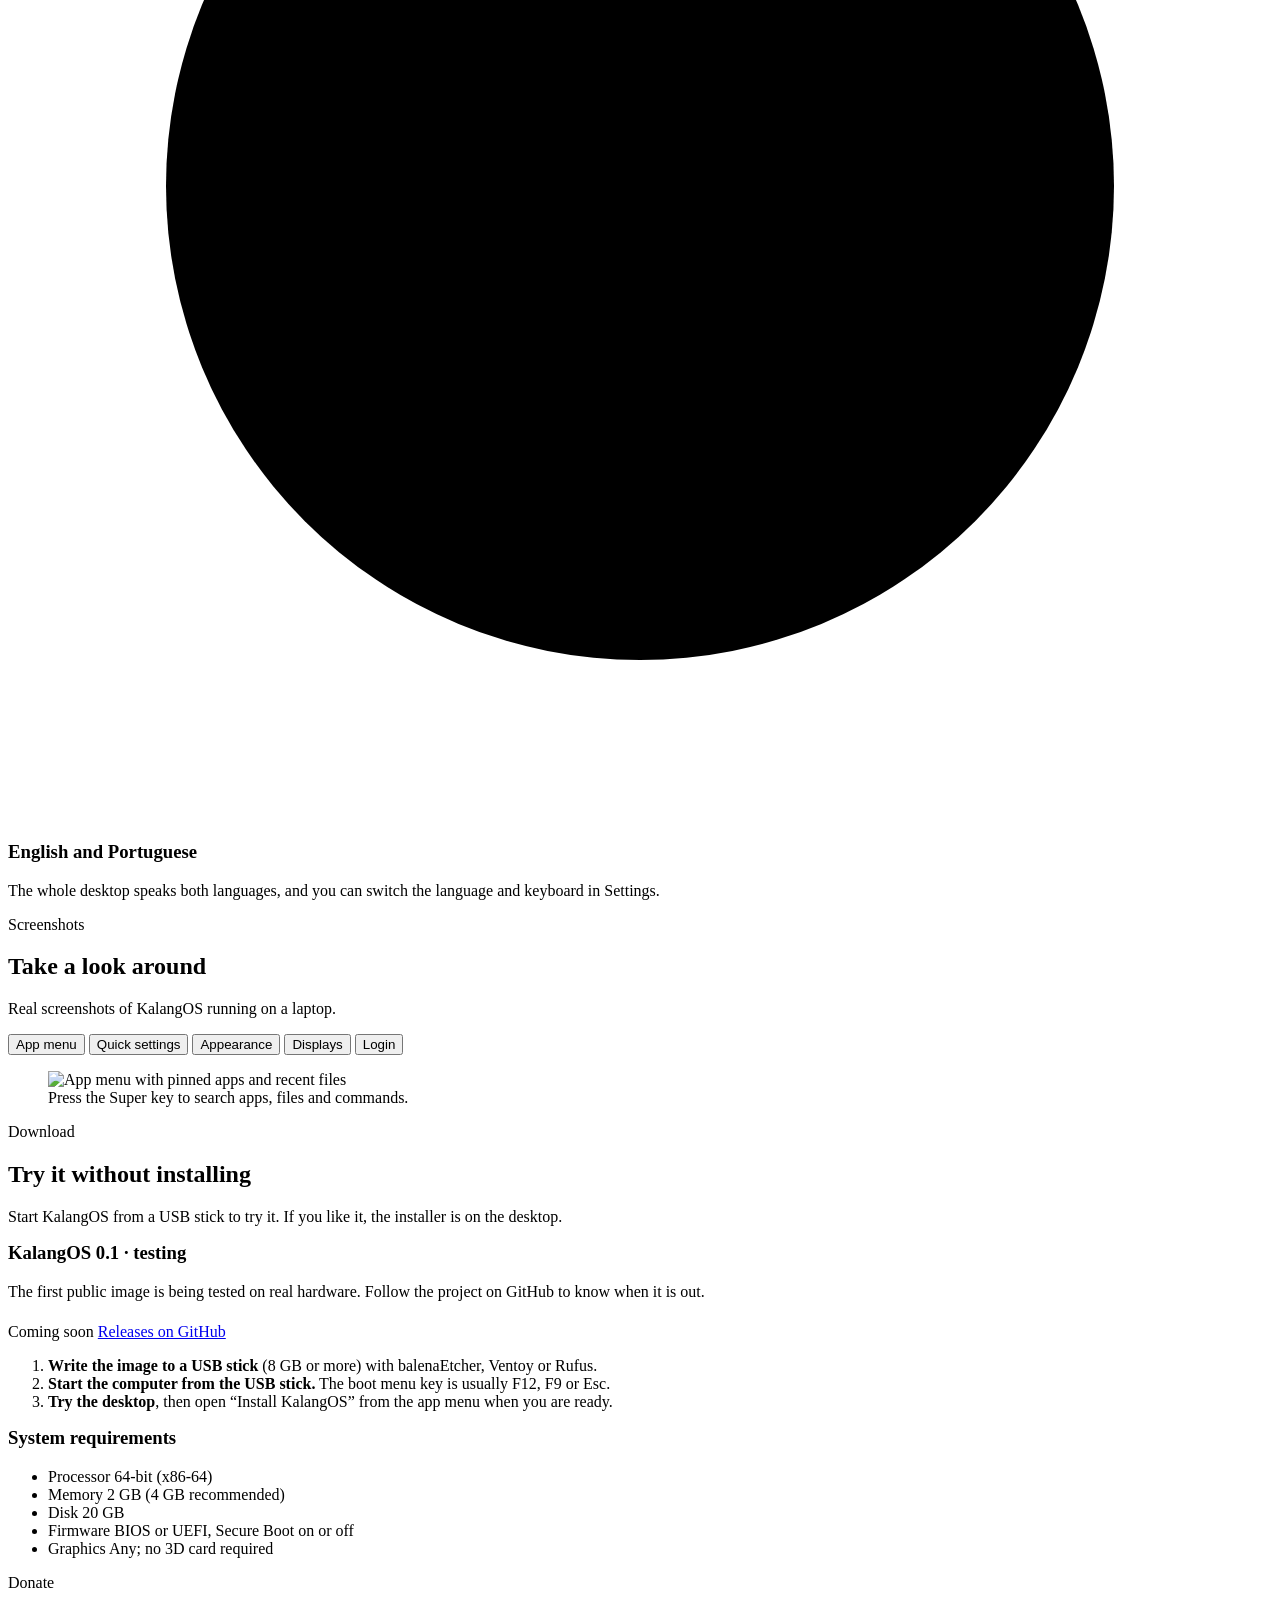
==== commit be45db7f: "feat: capturas reais do sistema e navegação melhor - Capturas do KalangOS real (notebook 1366×768) n" ====
--- a/public/index.html
+++ b/public/index.html
@@ -27,12 +27,13 @@
 <header class="nav">
   <div class="wrap">
     <a class="brand" href="/"><img src="/assets/img/icon-64.png" alt="">KalangOS</a>
-    <ul>
+    <button class="menu" type="button" aria-expanded="false" aria-controls="nav-links" aria-label="Menu" data-open="Menu" data-close="Close menu"><svg viewBox="0 0 24 24" aria-hidden="true"><path d="M4 7h16M4 12h16M4 17h16"/></svg></button>
+    <ul id="nav-links">
       <li><a href="#features">Features</a></li>
       <li><a href="#screenshots">Screenshots</a></li>
       <li><a href="#download">Download</a></li>
+      <li><a href="#donate">Donate</a></li>
       <li><a href="#community">Community</a></li>
-      <li><a href="#donate">Donate</a></li>
     </ul>
     <a class="lang" href="/pt/" hreflang="pt-BR" lang="pt-BR" title="Ver em português">PT</a>
   </div>
@@ -55,7 +56,7 @@
       </a>
     </div>
     <p class="status"><b>●</b> Version 0.1 in testing</p>
-    <div class="shot"><img src="/assets/img/desktop.webp" alt="KalangOS desktop with the file manager, a terminal and the dock" width="1600" height="1000"></div>
+    <div class="shot"><img src="/assets/img/desktop.webp" alt="KalangOS desktop with the dock and the Kalango wallpaper" width="1366" height="768"></div>
   </div>
 </section>
 
@@ -118,27 +119,20 @@
   <div class="wrap">
     <p class="label">Screenshots</p>
     <h2>Take a look around</h2>
-    <p class="intro">Every screen below is drawn by the KalangOS desktop itself.</p>
+    <p class="intro">Real screenshots of KalangOS running on a laptop.</p>
     <div class="tabs" role="tablist" aria-label="Screenshots">
       <button role="tab" aria-selected="true" aria-controls="g-launcher">App menu</button>
       <button role="tab" aria-selected="false" aria-controls="g-quick">Quick settings</button>
       <button role="tab" aria-selected="false" aria-controls="g-appearance">Appearance</button>
-      <button role="tab" aria-selected="false" aria-controls="g-light">Light theme</button>
       <button role="tab" aria-selected="false" aria-controls="g-displays">Displays</button>
       <button role="tab" aria-selected="false" aria-controls="g-login">Login</button>
     </div>
     <div class="gallery">
-      <figure id="g-launcher" role="tabpanel"><div class="shot"><img src="/assets/img/launcher.webp" alt="App menu with pinned apps and recent files" width="1600" height="1000" loading="lazy"></div><figcaption>Press the Super key to search apps, files and commands.</figcaption></figure>
-      <figure id="g-quick" role="tabpanel" hidden><div class="shot"><img src="/assets/img/quick-settings.webp" alt="Quick settings panel" width="1600" height="1000" loading="lazy"></div><figcaption>Volume, brightness, Wi-Fi, Bluetooth and power, one click from the top bar.</figcaption></figure>
-      <figure id="g-appearance" role="tabpanel" hidden><div class="shot"><img src="/assets/img/appearance.webp" alt="Appearance settings" width="1600" height="1000" loading="lazy"></div><figcaption>Themes, accent colors and wallpapers change the whole system instantly.</figcaption></figure>
-      <figure id="g-light" role="tabpanel" hidden><div class="shot"><img src="/assets/img/light.webp" alt="Desktop with the light theme and purple accent" width="1600" height="1000" loading="lazy"></div><figcaption>Prefer it bright? The light theme is one click away.</figcaption></figure>
-      <figure id="g-displays" role="tabpanel" hidden><div class="shot"><img src="/assets/img/displays.webp" alt="Display settings with two monitors" width="1600" height="1000" loading="lazy"></div><figcaption>Arrange multiple monitors by dragging them. Changes revert by themselves if the screen goes black.</figcaption></figure>
-      <figure id="g-login" role="tabpanel" hidden><div class="shot"><img src="/assets/img/login.webp" alt="Login screen" width="1600" height="1000" loading="lazy"></div><figcaption>A login screen that matches the rest of the system.</figcaption></figure>
-    </div>
-    <div class="docks">
-      <figure><img src="/assets/img/dock-3d.webp" alt="Dock with 3D icons and pill corners" loading="lazy"><figcaption>3D glass dock</figcaption></figure>
-      <figure><img src="/assets/img/dock-tiles.webp" alt="Dock with colored tiles" loading="lazy"><figcaption>Colored tiles</figcaption></figure>
-      <figure><img src="/assets/img/dock-minimal.webp" alt="Minimal transparent dock" loading="lazy"><figcaption>Minimal</figcaption></figure>
+      <figure id="g-launcher" role="tabpanel"><div class="shot"><img src="/assets/img/launcher.webp" alt="App menu with pinned apps and recent files" width="1366" height="768" loading="lazy"></div><figcaption>Press the Super key to search apps, files and commands.</figcaption></figure>
+      <figure id="g-quick" role="tabpanel" hidden><div class="shot"><img src="/assets/img/quick-settings.webp" alt="Quick settings panel" width="1366" height="768" loading="lazy"></div><figcaption>Volume, brightness, Wi-Fi, Bluetooth and power, one click from the top bar.</figcaption></figure>
+      <figure id="g-appearance" role="tabpanel" hidden><div class="shot"><img src="/assets/img/appearance.webp" alt="Appearance settings" width="1366" height="768" loading="lazy"></div><figcaption>Glass, OLED or light themes and six accent colors change the whole system instantly.</figcaption></figure>
+      <figure id="g-displays" role="tabpanel" hidden><div class="shot"><img src="/assets/img/displays.webp" alt="Display settings" width="1366" height="768" loading="lazy"></div><figcaption>Arrange multiple monitors by dragging them. Changes revert by themselves if the screen goes black.</figcaption></figure>
+      <figure id="g-login" role="tabpanel" hidden><div class="shot"><img src="/assets/img/login.webp" alt="Login screen" width="1366" height="768" loading="lazy"></div><figcaption>A login screen that matches the rest of the system.</figcaption></figure>
     </div>
   </div>
 </section>
@@ -253,6 +247,7 @@
   </div>
 </footer>
 
+<p class="sr-only" role="status" aria-live="polite" id="live"></p>
 <script src="/assets/js/site.js" defer></script>
 </body>
 </html>
